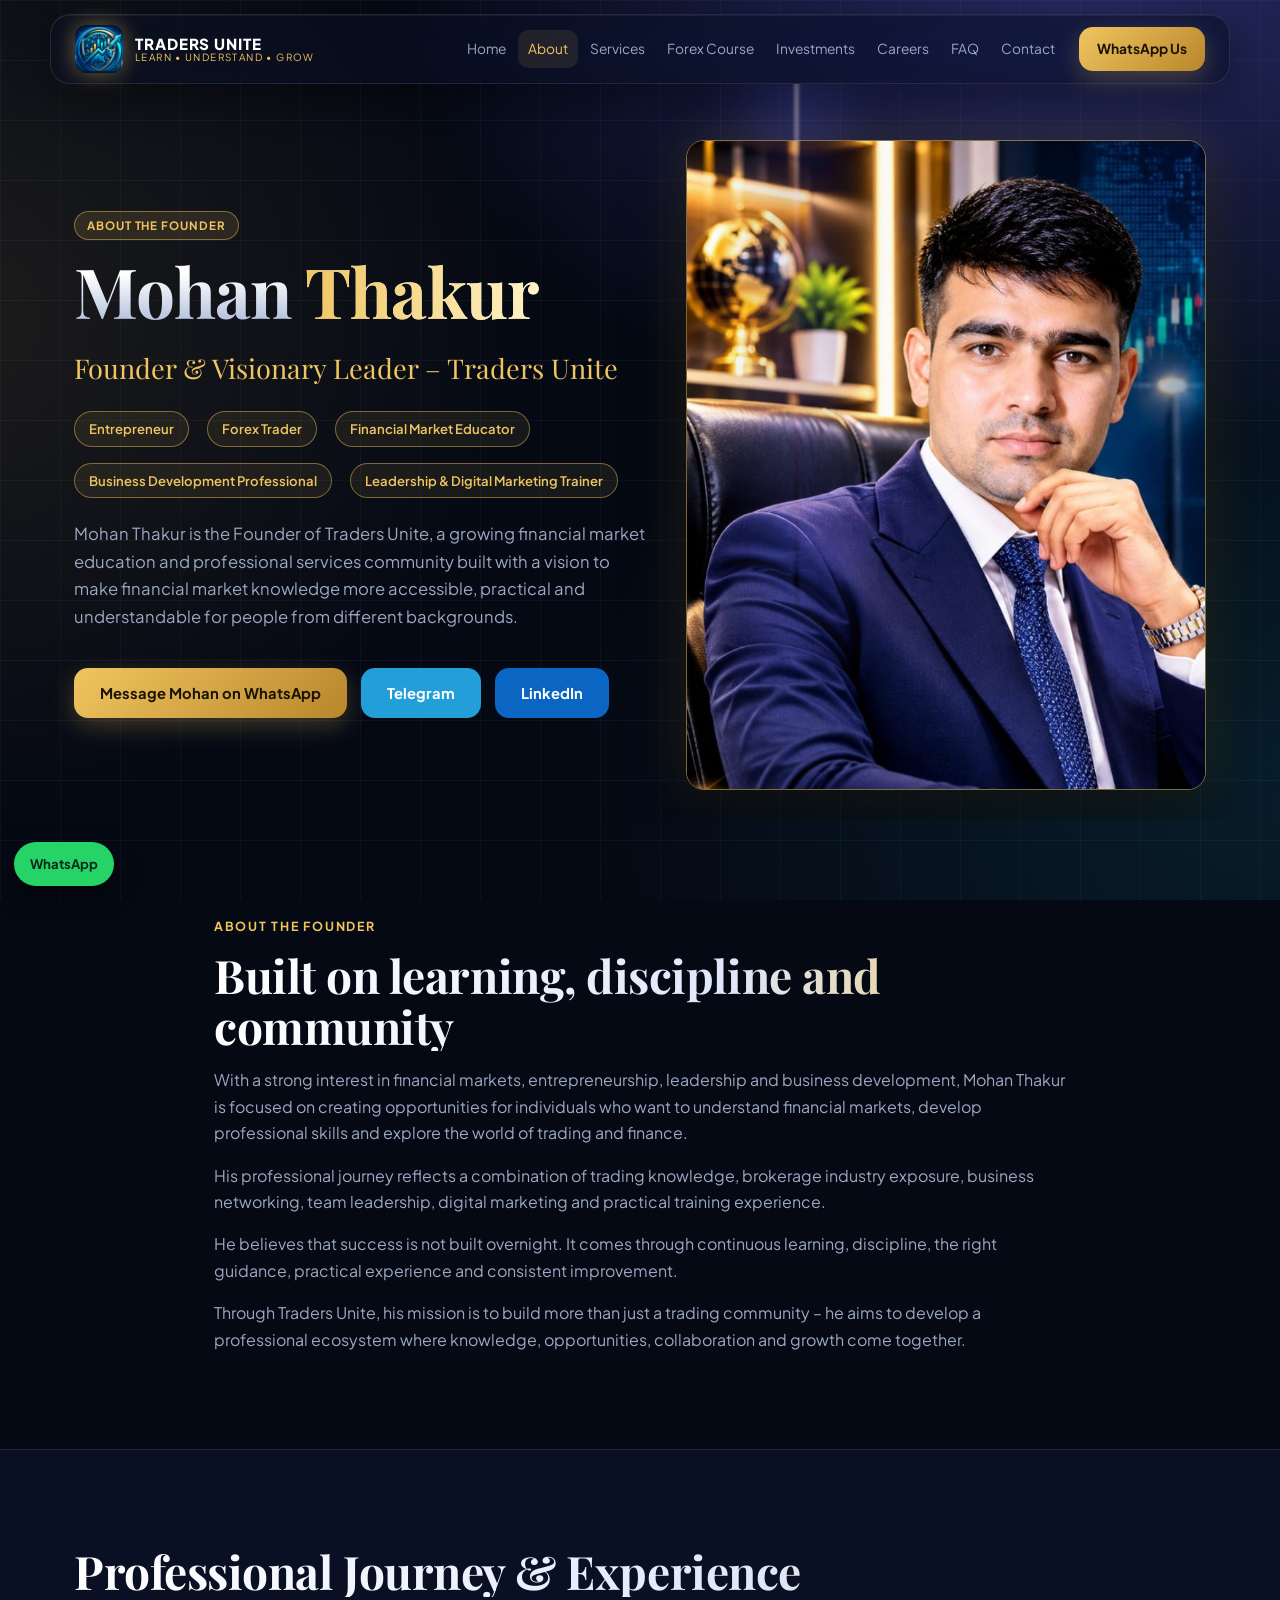
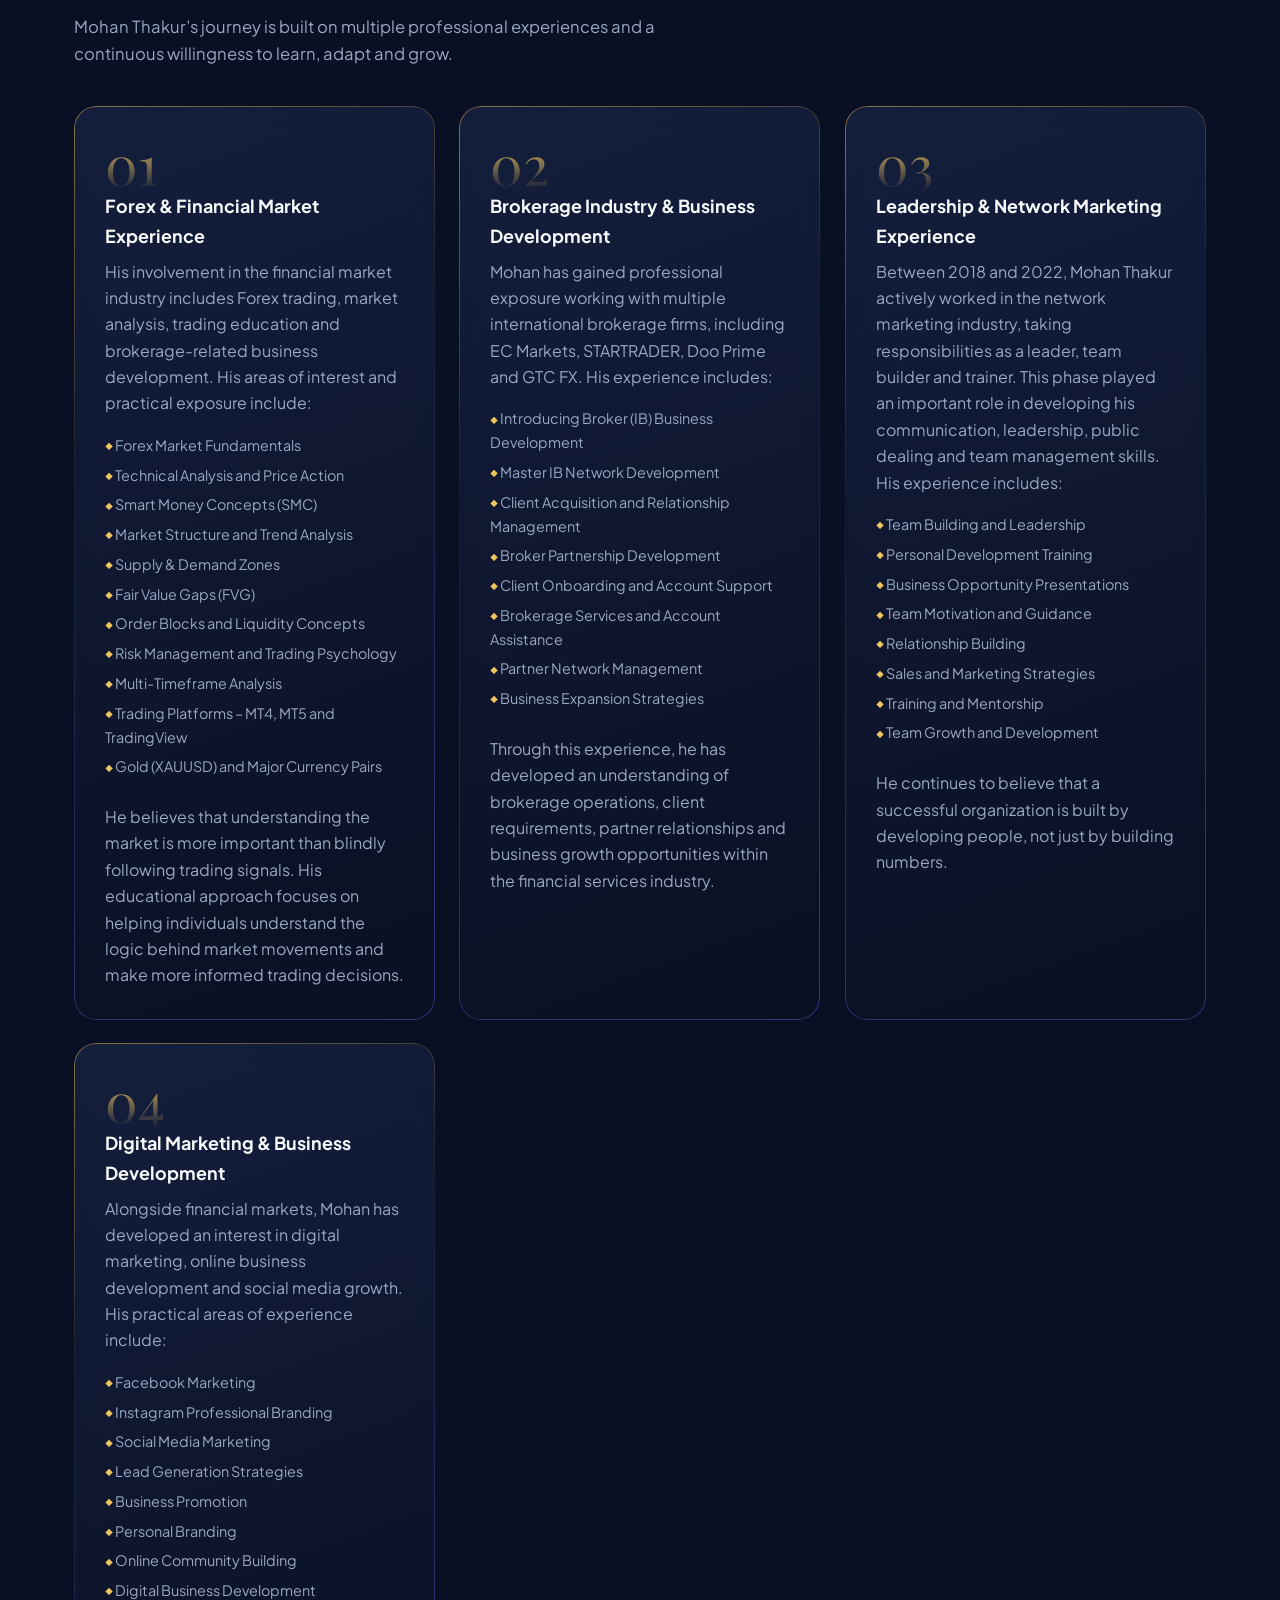
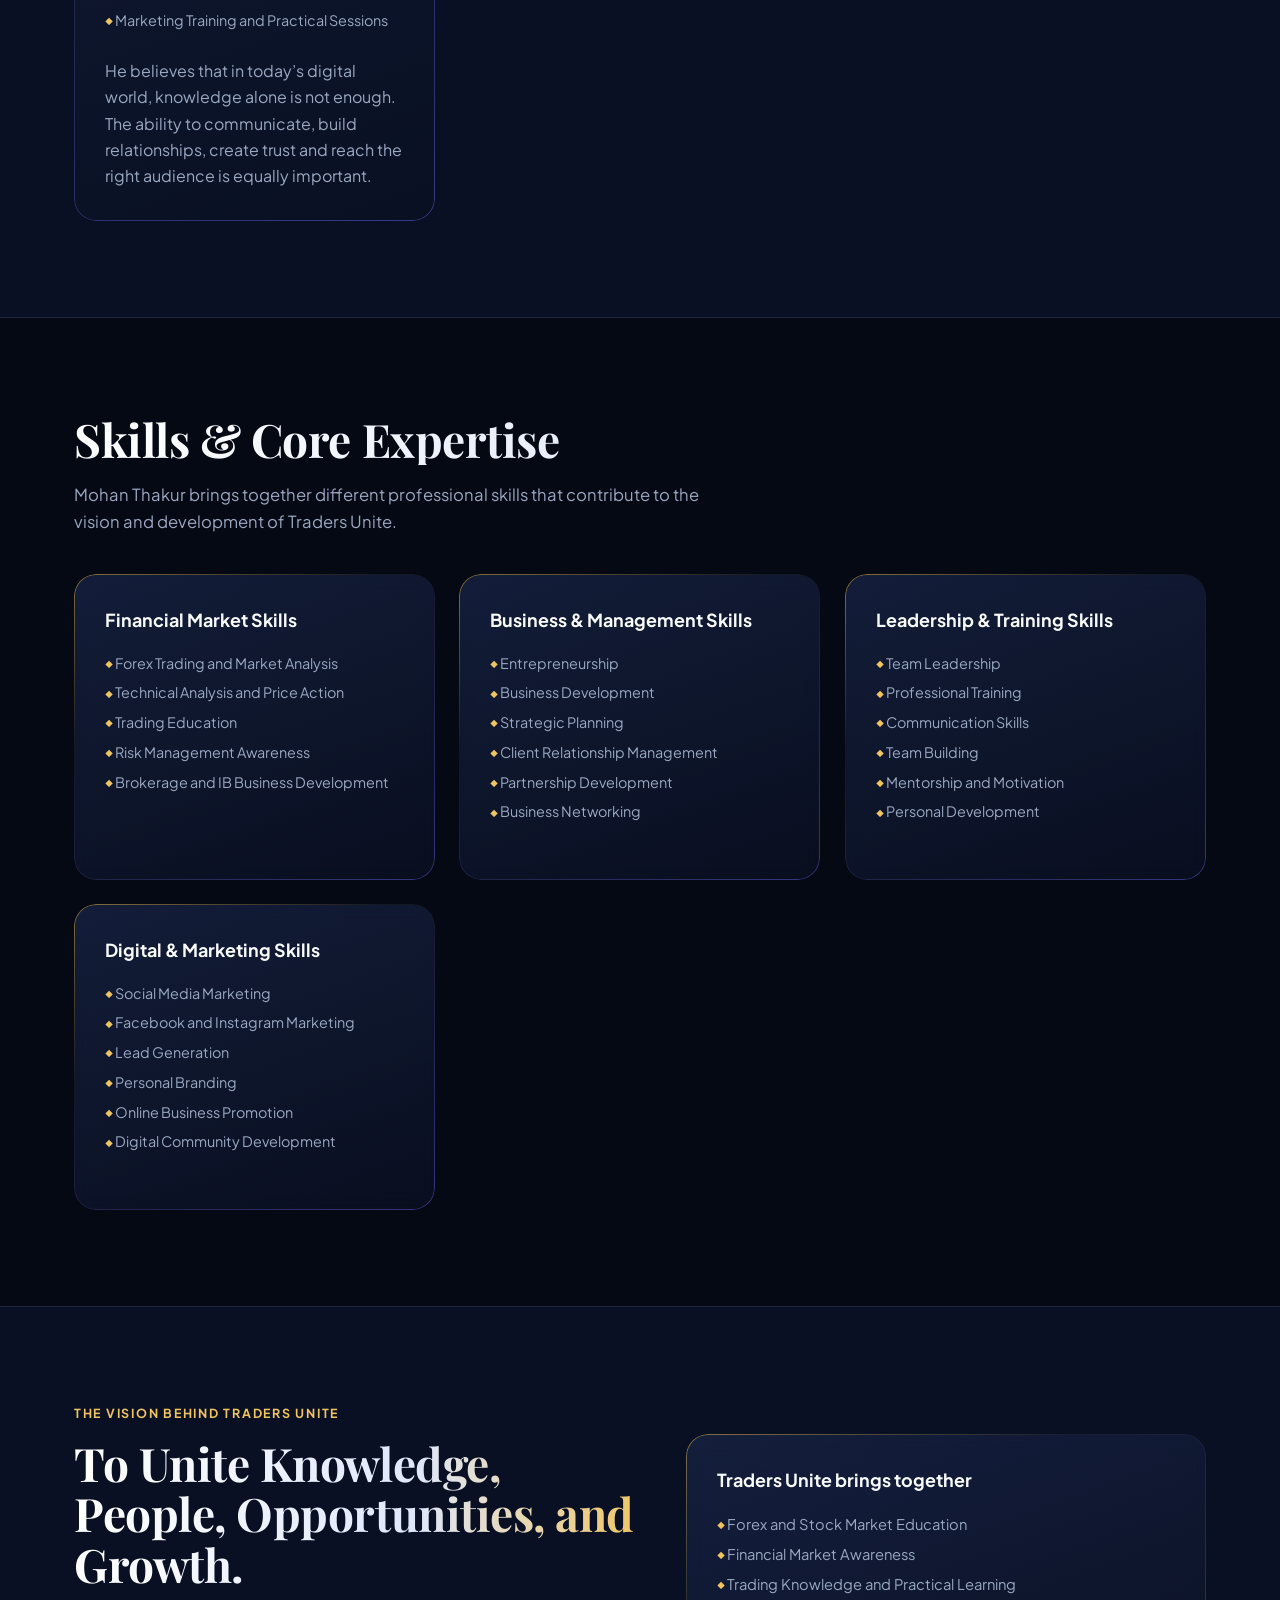
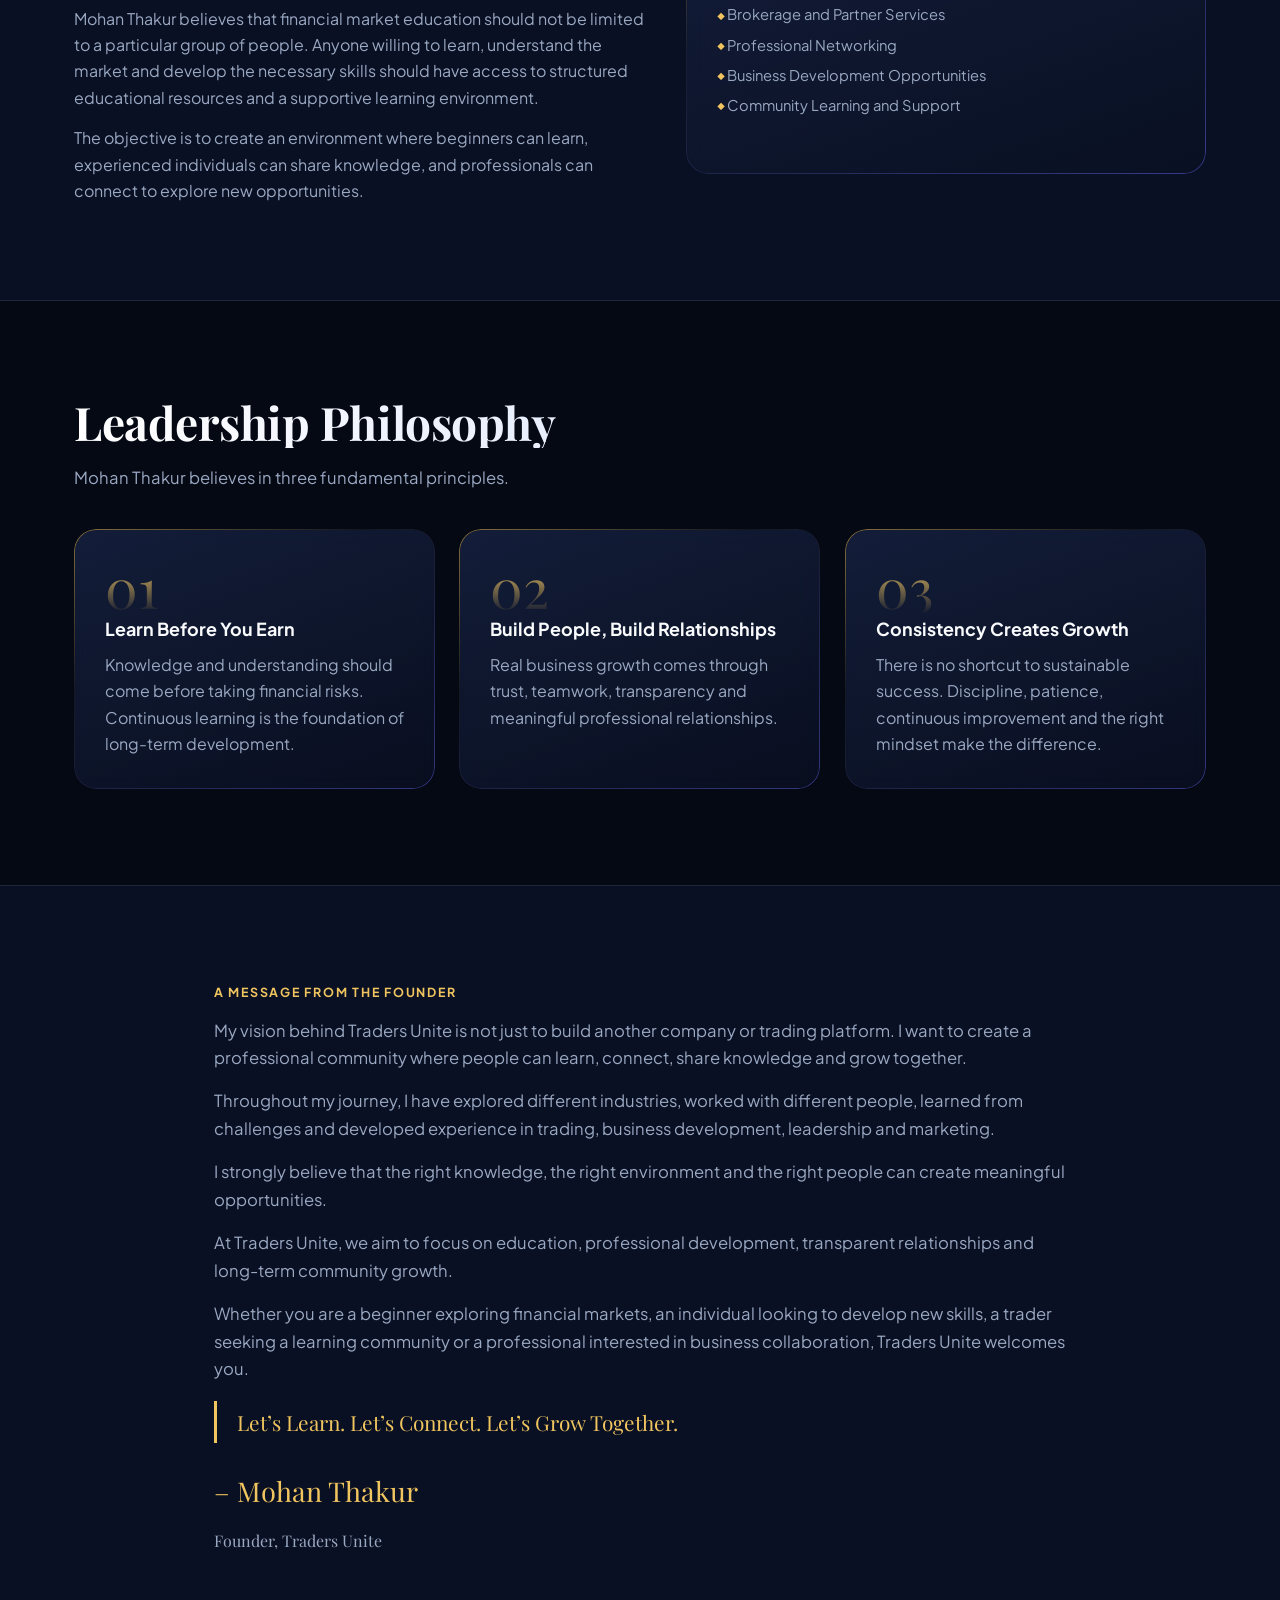
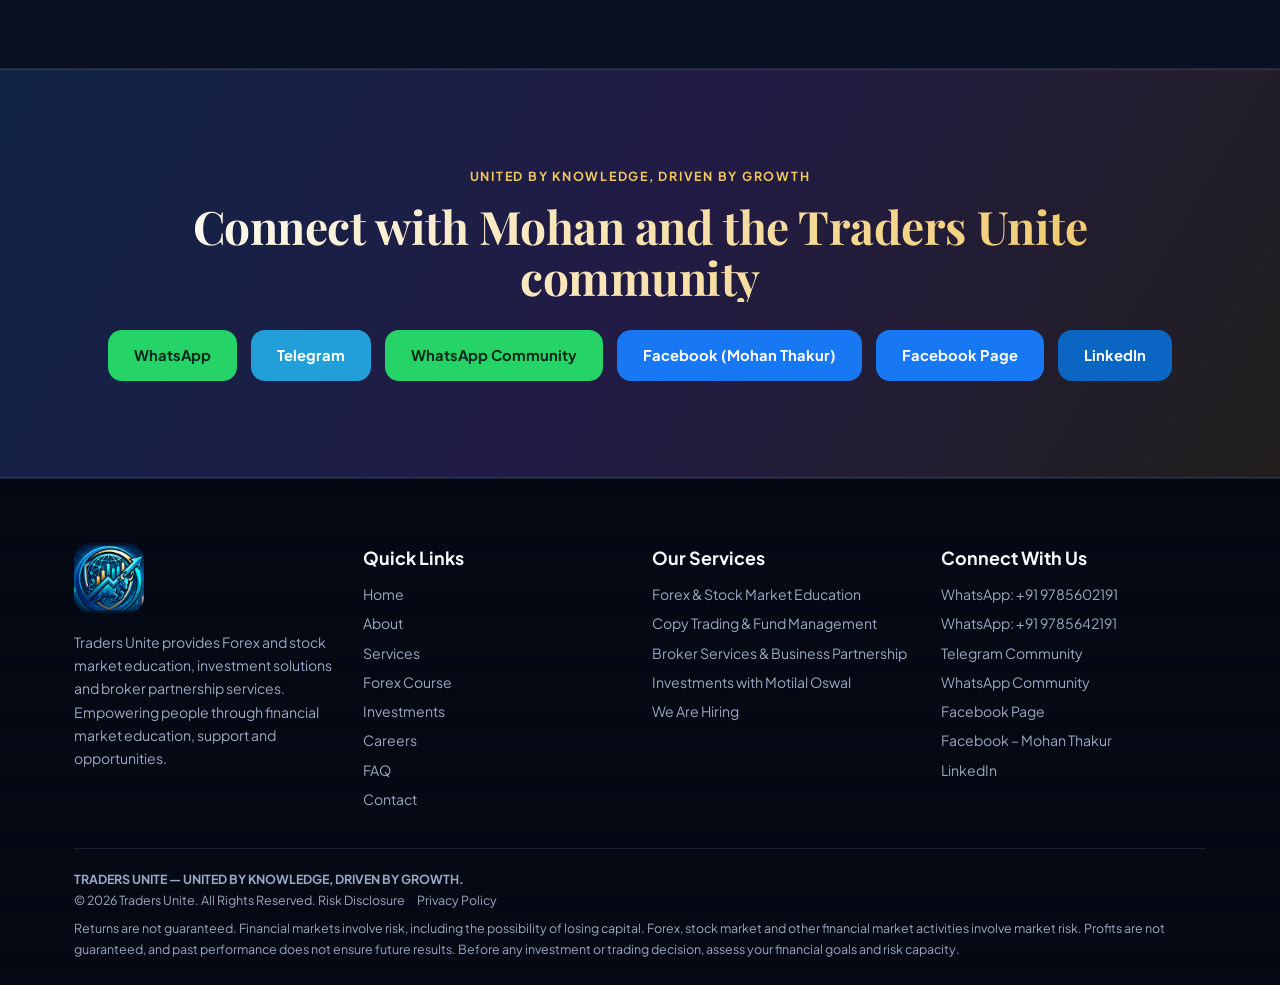
==== about.html @ e5b7a46d "web complete" ====
<!doctype html><html lang="en"><head><meta charset="utf-8"><meta name="viewport" content="width=device-width,initial-scale=1"><title>About Mohan Thakur, Founder | Traders Unite</title><meta name="description" content="Meet Mohan Thakur, Founder of Traders Unite: Forex trader, financial market educator and business development professional building a community united by knowledge and growth."><meta name="theme-color" content="#050914"><meta property="og:title" content="About Mohan Thakur, Founder | Traders Unite"><meta property="og:description" content="Meet Mohan Thakur, Founder of Traders Unite: Forex trader, financial market educator and business development professional building a community united by knowledge and growth."><meta property="og:image" content="assets/logo.png"><link rel="icon" href="assets/logo.png"><link href="https://fonts.googleapis.com/css2?family=Noto+Sans+Devanagari:wght@400;600;700&family=Plus+Jakarta+Sans:wght@400;600;800&family=Playfair+Display:wght@600;700&display=swap" rel="stylesheet"><link rel="stylesheet" href="style.css"></head><body data-p="about"><script src="app.js" defer></script></body></html>
---- style.css ----
:root{--bg:#050914;--bg2:#0d1630;--blue:#3B82F6;--cyan:#22D3EE;--vio:#8B5CF6;--gold:#F0C560;--gold2:#B8862B;--tx:#F8FAFC;--mut:#9AA8C2;--line:rgba(160,180,220,.14)}
*{box-sizing:border-box;margin:0}html{scroll-behavior:smooth}
body{font-family:'Plus Jakarta Sans','Noto Sans Devanagari',system-ui,sans-serif;background:var(--bg);color:var(--tx);line-height:1.65;overflow-x:hidden}
body:before{content:"";position:fixed;inset:0;z-index:-1;background:radial-gradient(700px 500px at 85% -5%,rgba(99,102,241,.38),transparent),radial-gradient(600px 500px at -5% 35%,rgba(240,197,96,.10),transparent),radial-gradient(700px 600px at 100% 85%,rgba(34,211,238,.10),transparent),linear-gradient(rgba(160,180,220,.05) 1px,transparent 1px) 0 0/60px 60px,linear-gradient(90deg,rgba(160,180,220,.05) 1px,transparent 1px) 0 0/60px 60px,var(--bg)}
a{color:inherit;text-decoration:none}:focus-visible{outline:2px solid var(--gold);outline-offset:3px}
.w{max-width:1180px;margin:auto;padding:0 24px}section{padding:96px 0;position:relative}
h1,h2{font-family:'Playfair Display','Noto Sans Devanagari',Georgia,serif;font-weight:700;line-height:1.1;letter-spacing:-.01em}
h1{font-size:clamp(2.5rem,5.4vw,4.4rem);background:linear-gradient(180deg,#fff 30%,#a9b8d9);-webkit-background-clip:text;background-clip:text;color:transparent}
h2{font-size:clamp(1.9rem,3.6vw,2.9rem);margin-bottom:16px;background:linear-gradient(90deg,#fff,#dfe7fb 60%,var(--gold));-webkit-background-clip:text;background-clip:text;color:transparent}
h3{font-size:1.12rem;margin-bottom:8px;font-weight:700}
.mut{color:var(--mut)}.lead{max-width:660px;color:var(--mut);margin-bottom:38px;font-size:1.04rem}
header{position:sticky;top:14px;z-index:50;margin:14px auto 0;max-width:1180px;width:calc(100% - 28px);border-radius:20px;background:rgba(10,16,34,.6);backdrop-filter:blur(18px) saturate(1.4);border:1px solid var(--line);box-shadow:0 10px 40px rgba(0,0,0,.4),inset 0 1px rgba(255,255,255,.06)}
.nav{display:flex;align-items:center;gap:22px;height:68px}.nav img{height:48px;border-radius:50%;box-shadow:0 0 22px rgba(240,197,96,.45)}
.nav nav{display:flex;gap:6px;margin-left:auto;font-size:.88rem;color:var(--mut)}.nav nav a{padding:8px 13px;border-radius:10px;transition:.25s}.nav nav a:hover{color:#fff;background:rgba(255,255,255,.06)}.nav nav a.on{color:var(--gold);background:rgba(240,197,96,.1)}
.btn{display:inline-block;padding:13px 26px;border-radius:14px;font-weight:700;font-size:.92rem;border:1px solid rgba(255,255,255,.18);transition:.3s;cursor:pointer;background:rgba(255,255,255,.04);color:var(--tx);font-family:inherit;position:relative;overflow:hidden}
.btn:hover{transform:translateY(-3px);border-color:var(--gold);box-shadow:0 10px 30px rgba(240,197,96,.18)}
.btn.p{background:linear-gradient(135deg,var(--gold),var(--gold2));color:#1a1203;border:0;box-shadow:0 8px 30px rgba(240,197,96,.35)}
.btn.p:after{content:"";position:absolute;top:0;left:-80%;width:50%;height:100%;background:linear-gradient(100deg,transparent,rgba(255,255,255,.6),transparent);transform:skewX(-20deg);transition:.7s}.btn.p:hover:after{left:140%}
.g{position:relative;background:linear-gradient(160deg,rgba(24,36,70,.75),rgba(10,16,34,.8));border-radius:22px;padding:30px;backdrop-filter:blur(10px);transition:.4s;border:1px solid transparent;background-clip:padding-box;--x:50%;--y:0}
.g:before{content:"";position:absolute;inset:-1px;border-radius:inherit;padding:1px;background:linear-gradient(150deg,rgba(240,197,96,.55),rgba(255,255,255,.06) 35%,rgba(99,102,241,.5));-webkit-mask:linear-gradient(#000 0 0) content-box,linear-gradient(#000 0 0);-webkit-mask-composite:xor;mask-composite:exclude;pointer-events:none}
.g:after{content:"";position:absolute;inset:0;border-radius:inherit;background:radial-gradient(300px circle at var(--x) var(--y),rgba(240,197,96,.12),transparent 60%);opacity:0;transition:.3s;pointer-events:none}.g:hover:after{opacity:1}.g:hover{transform:translateY(-6px);box-shadow:0 24px 60px rgba(0,0,0,.5),0 0 40px rgba(99,102,241,.15)}
.grid{display:grid;gap:24px;grid-template-columns:repeat(auto-fit,minmax(320px,1fr))}
.ic{width:52px;height:52px;border-radius:16px;display:grid;place-items:center;font-size:1.5rem;margin-bottom:18px;background:linear-gradient(135deg,rgba(240,197,96,.25),rgba(99,102,241,.3));border:1px solid rgba(240,197,96,.4);color:var(--gold);box-shadow:0 0 30px rgba(240,197,96,.15)}
.g ul{list-style:none;padding:0;margin:14px 0 22px;font-size:.9rem;color:var(--mut)}.g li{padding:3px 0}.g li:before{content:"◆ ";color:var(--gold);font-size:.6rem;vertical-align:middle}
.hero{padding:90px 0 60px;position:relative;overflow:hidden}.hero .w{display:grid;grid-template-columns:1fr 1.1fr;gap:50px;align-items:center;position:relative;z-index:2}
.beam{position:absolute;top:-40px;left:62%;width:5px;height:560px;background:linear-gradient(#fff,rgba(139,92,246,.5) 40%,transparent);filter:blur(1.5px);box-shadow:0 0 70px 30px rgba(99,102,241,.5);animation:pu 4s ease-in-out infinite;z-index:1}
@keyframes pu{50%{opacity:.55}}
.hl{color:var(--gold);font-weight:700;margin:20px 0 0;letter-spacing:.02em}.btns{display:flex;gap:14px;flex-wrap:wrap;margin-top:28px}
.mock{position:relative;padding:0 0 40px 40px}.dash{padding:0;overflow:hidden;box-shadow:0 0 90px rgba(99,102,241,.45),0 40px 80px rgba(0,0,0,.6);transform:perspective(1200px) rotateY(-7deg) rotateX(3deg)}
.dash:hover{transform:perspective(1200px) rotateY(0) rotateX(0)}.win{display:flex;align-items:center;gap:7px;padding:12px 16px;background:rgba(255,255,255,.05);border-bottom:1px solid var(--line);font-size:.72rem;color:var(--mut)}.win i{width:10px;height:10px;border-radius:50%;background:#ff5f57}.win i:nth-child(2){background:#febc2e}.win i:nth-child(3){background:#28c840}.win span{margin-left:12px;background:rgba(255,255,255,.06);padding:2px 14px;border-radius:99px}
.dash svg{width:100%;display:block;padding:14px}.tag{font-size:.74rem;color:var(--mut);padding:0 18px 14px}
.float{position:absolute;right:-6px;top:-18px;z-index:3;background:rgba(13,22,48,.9);border:1px solid var(--gold);border-radius:14px;padding:9px 16px;font-size:.8rem;font-weight:600;box-shadow:0 0 30px rgba(240,197,96,.3);animation:fl 5s ease-in-out infinite}
.float.b{right:auto;top:auto;left:0;bottom:6px;border-color:var(--cyan);box-shadow:0 0 30px rgba(34,211,238,.3);animation-delay:-2s}@keyframes fl{50%{transform:translateY(-10px)}}
.cd{animation:gr 1.2s ease-out both;transform-origin:bottom}@keyframes gr{from{opacity:0;transform:scaleY(.1)}}
.line{stroke-dasharray:900;animation:dr 3s ease-out forwards}@keyframes dr{from{stroke-dashoffset:900}to{stroke-dashoffset:0}}
.mq{overflow:hidden;border-block:1px solid var(--line);background:rgba(255,255,255,.02);padding:18px 0;white-space:nowrap}.mq div{display:inline-block;animation:mq 28s linear infinite;font-family:'Playfair Display','Noto Sans Devanagari',serif;font-size:1.3rem;color:var(--mut)}.mq b{color:var(--gold);margin:0 28px;font-weight:400}@keyframes mq{to{transform:translateX(-50%)}}
.tl{display:grid;grid-template-columns:repeat(5,1fr);gap:18px;counter-reset:s}.tl .g{padding:24px;font-size:.88rem}.tl .g>:first-child:before{counter-increment:s;content:counter(s);display:grid;place-items:center;width:36px;height:36px;border-radius:50%;background:linear-gradient(135deg,var(--gold),var(--gold2));color:#1a1203;font-weight:800;margin-bottom:14px;box-shadow:0 0 24px rgba(240,197,96,.5)}
.band{background:linear-gradient(120deg,rgba(59,130,246,.22),rgba(139,92,246,.22),rgba(240,197,96,.12));border-block:1px solid var(--line);text-align:center;overflow:hidden}.band h2{background:linear-gradient(90deg,#fff,var(--gold));-webkit-background-clip:text;background-clip:text}
.tabs{display:flex;gap:10px;margin-bottom:24px;flex-wrap:wrap;align-items:center}.tabs .btn.on{background:var(--blue);border-color:var(--blue)}
.note{border-left:3px solid var(--gold);padding:16px 20px;background:rgba(240,197,96,.07);font-size:.88rem;margin:24px 0;border-radius:0 14px 14px 0}
.ph{font-size:.72rem;background:rgba(240,197,96,.15);color:var(--gold);padding:3px 10px;border-radius:99px;font-weight:600}
table{width:100%;border-collapse:collapse;font-size:.88rem}td{padding:9px 0;border-bottom:1px solid var(--line)}td:last-child{text-align:right;color:var(--mut)}
details{border:1px solid var(--line);border-radius:16px;padding:18px 22px;margin-bottom:14px;background:rgba(13,22,48,.7);transition:.3s}details[open]{border-color:var(--gold);box-shadow:0 0 30px rgba(240,197,96,.12)}summary{cursor:pointer;font-weight:700}details p{margin-top:12px;color:var(--mut)}
select{background:var(--bg2);color:var(--tx);border:1px solid var(--line);padding:10px;border-radius:10px;font-family:inherit}
footer{border-top:1px solid var(--line);padding:64px 0 26px;background:linear-gradient(transparent,rgba(5,9,20,.95));font-size:.88rem;color:var(--mut)}footer .grid{grid-template-columns:repeat(auto-fit,minmax(210px,1fr))}footer a{display:block;padding:3px 0;transition:.2s}footer a:hover{color:var(--gold)}footer h3{color:var(--tx)}
.fine{margin-top:34px;border-top:1px solid var(--line);padding-top:20px;font-size:.78rem}
#top{position:fixed;right:18px;bottom:18px;width:46px;height:46px;border-radius:50%;opacity:0;pointer-events:none;padding:0;z-index:60}#top.s{opacity:1;pointer-events:auto}
#mb{display:none;background:none;border:0;color:var(--tx);font-size:1.6rem;margin-left:auto;cursor:pointer}
.rv{opacity:0;transform:translateY(26px);transition:opacity .8s,transform .8s}.rv.in{opacity:1;transform:none}
@media(max-width:980px){.hero .w{grid-template-columns:1fr}.beam{left:80%}.tl{grid-template-columns:1fr}#mb{display:block}.nav .btn{display:none}.mock{padding-left:0}.dash{transform:none}
.nav nav{display:none;position:absolute;top:76px;left:0;right:0;flex-direction:column;background:rgba(5,9,20,.96);padding:16px;border-radius:18px;border:1px solid var(--line)}.nav nav.o{display:flex}}
@media(prefers-reduced-motion:reduce){*{animation:none!important;transition:none!important}.rv{opacity:1;transform:none}}
#bg3d{position:fixed;inset:0;width:100%;height:100%;z-index:-1;pointer-events:none;opacity:.9}
.btn.p{box-shadow:0 6px 0 #7a5a1a,0 16px 30px rgba(240,197,96,.35)}.btn.p:hover{transform:translateY(-2px);box-shadow:0 8px 0 #7a5a1a,0 20px 36px rgba(240,197,96,.4)}.btn.p:active{transform:translateY(5px);box-shadow:0 1px 0 #7a5a1a}
.btn:not(.p){box-shadow:0 4px 0 rgba(255,255,255,.08)}
.g.t{transition:transform .08s,box-shadow .4s}.g{will-change:transform}
.ic{box-shadow:0 6px 0 rgba(120,90,30,.5),0 0 30px rgba(240,197,96,.2),inset 0 1px rgba(255,255,255,.3)}
h1{filter:drop-shadow(0 6px 0 rgba(99,102,241,.25)) drop-shadow(0 18px 30px rgba(0,0,0,.5))}
.sc{width:120px;height:120px;margin:0 auto 46px;perspective:700px}.cube{width:100%;height:100%;position:relative;transform-style:preserve-3d;animation:rot 16s linear infinite}
.cube span{position:absolute;inset:0;display:grid;place-items:center;font-size:.72rem;font-weight:800;color:var(--gold);border:1px solid var(--gold);background:linear-gradient(135deg,rgba(240,197,96,.22),rgba(99,102,241,.25));box-shadow:inset 0 0 30px rgba(240,197,96,.25)}
.cube span:nth-child(1){transform:translateZ(60px)}.cube span:nth-child(2){transform:rotateY(90deg) translateZ(60px)}.cube span:nth-child(3){transform:rotateY(180deg) translateZ(60px)}.cube span:nth-child(4){transform:rotateY(-90deg) translateZ(60px)}.cube span:nth-child(5){transform:rotateX(90deg) translateZ(60px)}.cube span:nth-child(6){transform:rotateX(-90deg) translateZ(60px)}
@keyframes rot{to{transform:rotateX(360deg) rotateY(360deg)}}
h2 em{font-style:normal;background:linear-gradient(90deg,var(--gold),#fff3c4);-webkit-background-clip:text;background-clip:text;color:transparent}
.chip{display:inline-block;margin:6px 8px 0 0;padding:5px 14px;border-radius:99px;border:1px solid var(--line);background:rgba(255,255,255,.05);font-size:.8rem;color:var(--tx);font-weight:600}.hl .chip{margin-left:0}
.devs,.devs2{position:relative;padding:20px 0 30px}.devs2{padding:10px 0}
.lap{border:10px solid #1b2442;border-bottom-width:14px;border-radius:16px;background:#070d20;box-shadow:0 0 90px rgba(99,102,241,.45),0 40px 70px rgba(0,0,0,.6);transform:perspective(1300px) rotateY(-9deg) rotateX(4deg);position:relative;transition:.5s}.lap:hover{transform:none}.lap:after{content:"";position:absolute;left:-6%;right:-6%;bottom:-24px;height:14px;background:linear-gradient(#2a3556,#10172e);border-radius:0 0 18px 18px}
.scr svg{display:block;width:100%}.pho{position:absolute;right:-4%;bottom:0;width:27%;border:6px solid #1b2442;border-radius:26px;background:#070d20;box-shadow:0 30px 60px rgba(0,0,0,.65),0 0 50px rgba(240,197,96,.25);transform:rotate(6deg);animation:fl 6s ease-in-out infinite}.pho .scr{padding:12px 6px 4px}
.tbt{border:8px solid #1b2442;border-radius:24px;background:#070d20;box-shadow:0 0 80px rgba(240,197,96,.22),0 40px 70px rgba(0,0,0,.6);transform:perspective(1200px) rotateY(8deg) rotateX(3deg);transition:.5s}.tbt:hover{transform:none}
.devs2 .pho{right:-2%;bottom:-6px}
.coin{position:absolute;z-index:4;width:54px;height:54px;border-radius:50%;display:grid;place-items:center;font-style:normal;font-weight:800;font-size:1.35rem;color:#5a3d05;background:radial-gradient(circle at 30% 28%,#fff3c4,var(--gold) 45%,var(--gold2));box-shadow:0 10px 30px rgba(240,197,96,.5),inset 0 -4px 8px rgba(90,60,5,.4);animation:fl 5s ease-in-out infinite}
.sp{display:grid;grid-template-columns:1fr 1fr;gap:60px;align-items:center}.sp.r2 .vis{order:2}.sp p+p{margin-top:0}
.twin{display:grid;grid-template-columns:1fr 1fr;gap:16px}.ringv{border-radius:50%;overflow:hidden;border:2px solid var(--gold);background:#070d20;box-shadow:0 0 50px rgba(240,197,96,.3);aspect-ratio:1;display:grid;place-items:center;padding:8px}
.steps{padding-left:0;list-style:none;margin:16px 0;counter-reset:q}.steps li{counter-increment:q;padding:8px 0 8px 46px;position:relative;color:var(--mut)}.steps li:before{content:counter(q);position:absolute;left:0;top:6px;width:32px;height:32px;border-radius:50%;display:grid;place-items:center;background:linear-gradient(135deg,var(--gold),var(--gold2));color:#1a1203;font-weight:800}
.stp{display:flex;gap:16px;margin-bottom:16px}.stp b{flex:none;width:38px;height:38px;border-radius:12px;display:grid;place-items:center;background:linear-gradient(135deg,var(--gold),var(--gold2));color:#1a1203;box-shadow:0 4px 0 #7a5a1a}.stp h3{margin-bottom:2px}.stp p{font-size:.88rem}
.adv{display:flex;align-items:center;gap:28px;padding:26px 30px;margin-bottom:18px;border-radius:22px;border:1px solid var(--line);background:linear-gradient(120deg,rgba(24,36,70,.7),rgba(10,16,34,.5))}.adv.r2{flex-direction:row-reverse;text-align:right}
.num{font-family:'Playfair Display','Noto Sans Devanagari',serif;font-size:3.4rem;line-height:1;background:linear-gradient(180deg,var(--gold),transparent);-webkit-background-clip:text;background-clip:text;color:transparent}
.pp[hidden]{display:none}
@media(max-width:980px){.sp{grid-template-columns:1fr;gap:30px}.sp.r2 .vis{order:0}.adv.r2{flex-direction:row;text-align:left}.lap{transform:none}.coin{width:40px;height:40px;font-size:1rem}}
/* flat theme: all 3D effects removed */
#bg3d,.sc,.cube{display:none!important}
.lap,.tbt,.dash,.pho,.g,.g.t{transform:none!important}.pho{transform:rotate(0)!important}
.lap:hover,.tbt:hover,.dash:hover{transform:none}.g:hover{transform:translateY(-3px)!important}
.btn.p,.btn.p:hover,.btn:not(.p){box-shadow:0 8px 24px rgba(240,197,96,.25)}.btn.p:active{transform:none}.btn:not(.p){box-shadow:none}
.ic{box-shadow:none}h1{filter:none}.lap,.tbt{box-shadow:0 20px 50px rgba(0,0,0,.5)}.coin{box-shadow:0 6px 18px rgba(240,197,96,.35)}
.stp b{box-shadow:none}.adv{box-shadow:none}
/* futures-style home: video hero, bento, tech tabs */
.eyebrow{color:var(--gold);font-weight:700;letter-spacing:.14em;text-transform:uppercase;font-size:.78rem;margin-bottom:14px}
.vh{position:relative;min-height:92vh;display:flex;align-items:center;overflow:hidden;padding:0;margin-top:-82px}
.vh video,.vh canvas{position:absolute;inset:0;width:100%;height:100%;object-fit:cover}.vh video{opacity:0;transition:opacity 1s}.vh video.on{opacity:.9}
.ov{position:absolute;inset:0;background:linear-gradient(90deg,rgba(5,9,20,.92) 5%,rgba(5,9,20,.45) 60%,rgba(5,9,20,.8)),linear-gradient(transparent 60%,var(--bg))}
.vhc{position:relative;z-index:2;padding-top:150px;padding-bottom:50px}
.vh h1{font-family:'Plus Jakarta Sans','Noto Sans Devanagari',sans-serif;font-weight:300;font-size:clamp(2.4rem,5.4vw,4.6rem);max-width:820px;background:none;color:#fff;-webkit-text-fill-color:#fff}.vh h1 b{font-weight:800;background:linear-gradient(90deg,var(--gold),#fff3c4);-webkit-background-clip:text;background-clip:text;-webkit-text-fill-color:transparent}
.vh .lead{margin:22px 0 0;color:#cbd5e8}
.stats{display:grid;grid-template-columns:repeat(auto-fit,minmax(150px,1fr));gap:1px;margin-top:56px;border:1px solid var(--line);border-radius:18px;overflow:hidden;background:var(--line);max-width:860px}.stats div{background:rgba(8,13,27,.75);backdrop-filter:blur(10px);padding:20px 22px}.stats b{display:block;font-size:2.4rem;font-weight:800;color:var(--gold);line-height:1.1}.stats span{font-size:.8rem;color:var(--mut)}
.alt{background:rgba(13,22,48,.55);border-block:1px solid var(--line)}.big{font-size:clamp(2rem,5vw,3.8rem);margin-bottom:20px}.big i{color:var(--gold);font-style:normal}
.bento{display:grid;grid-template-columns:repeat(6,1fr);gap:20px;margin-top:30px}.bento .g{padding:26px}.b1{grid-column:span 4}.b2{grid-column:span 2}.b3{grid-column:span 2}.b4{grid-column:span 2}.b5{grid-column:span 2}.b1 svg{width:100%;margin-top:10px}.big2{font-size:4.2rem;color:var(--gold);line-height:1}
.tech{display:grid;grid-template-columns:1fr 1.1fr;gap:34px;align-items:start;margin-top:30px}.tl3{display:grid;gap:12px}.ti{text-align:left;font-family:inherit;color:inherit;background:none;border:1px solid var(--line);border-left:3px solid transparent;border-radius:16px;padding:18px 22px;cursor:pointer;transition:.3s}.ti:hover,.ti.on{border-left-color:var(--gold);background:rgba(240,197,96,.06)}
.code{padding:0;overflow:hidden}.code pre{padding:26px;font-family:ui-monospace,Menlo,monospace;font-size:.88rem;color:var(--cyan);min-height:190px;white-space:pre-wrap}
.tl4{display:grid;grid-template-columns:repeat(5,1fr);gap:22px;margin-top:30px;position:relative}.tl4 div{border-top:2px solid var(--line);padding-top:20px}.tl4 b{display:grid;place-items:center;width:36px;height:36px;border-radius:50%;background:linear-gradient(135deg,var(--gold),var(--gold2));color:#1a1203;margin:-39px 0 14px}.tl4 p{font-size:.88rem}
.vp{aspect-ratio:16/9;border-radius:14px;background:linear-gradient(135deg,#0d1630,#1b2750);display:grid;place-items:center;margin-bottom:14px;overflow:hidden;cursor:pointer}.vp video{width:100%;height:100%}.play{width:60px;height:60px;border-radius:50%;display:grid;place-items:center;background:var(--gold);color:#1a1203;font-size:1.2rem;padding-left:4px}.vd video+.play,.vp:has(video) .play{display:none}
[hidden]{display:none!important}
@media(max-width:980px){.bento{grid-template-columns:1fr}.bento .g{grid-column:auto!important}.tech{grid-template-columns:1fr}.tl4{grid-template-columns:1fr}.tl4 div{border-top:0;border-left:2px solid var(--line);padding:0 0 10px 22px}.tl4 b{margin:0 0 8px -41px}}
/* mobile-first fixes + new components */
html,body{max-width:100%;overflow-x:hidden}img{max-width:100%;height:auto}
.grid{grid-template-columns:repeat(auto-fit,minmax(min(100%,290px),1fr))}footer .grid{grid-template-columns:repeat(auto-fit,minmax(min(100%,200px),1fr))}
.vh{margin-top:0;min-height:80vh}.vhc{padding-top:70px}
.sc2{overflow-x:auto;-webkit-overflow-scrolling:touch;margin:14px 0}.sc2 img{display:block;border-radius:10px;background:#fff}
.kp{display:grid;grid-template-columns:repeat(auto-fit,minmax(110px,1fr));gap:10px;margin:16px 0}.kp div{background:rgba(255,255,255,.05);border:1px solid var(--line);border-radius:12px;padding:12px}.kp b{display:block;color:var(--gold);font-size:1.05rem;line-height:1.3;word-break:break-word}.kp small{color:var(--mut);font-size:.74rem}
.ic2{display:block}.ic2 .btn{margin-top:14px}.dt h4{margin:22px 0 6px;color:var(--mut);font-size:.9rem}.dt table td:first-child{padding-right:12px}
.stp2{display:flex;align-items:center;gap:12px;margin:34px 0 14px;font-size:1.2rem}.stp2 b{flex:none;width:34px;height:34px;border-radius:50%;display:grid;place-items:center;background:linear-gradient(135deg,var(--gold),var(--gold2));color:#1a1203}
.sf{margin:0}.sf img{border-radius:12px;border:1px solid var(--line);background:#fff}
.mbars{display:flex;gap:6px;align-items:flex-end;overflow-x:auto;padding:8px 0}.mbars div{flex:1;min-width:40px;display:flex;flex-direction:column;align-items:center;justify-content:flex-end}.mbars i{width:70%;border-radius:4px 4px 0 0}.mbars small{font-size:.62rem;color:var(--mut)}
.pr{margin:10px 0;color:var(--mut)}.pr b{font-size:2.6rem;color:var(--gold)}.feat{box-shadow:0 0 50px rgba(240,197,96,.2)}.pg{max-width:820px}
.tm img{width:100%;aspect-ratio:4/4.4;object-fit:cover;object-position:top;border-radius:16px;margin-bottom:14px}
.mcta{display:none}pre{overflow-x:auto}
@media(max-width:980px){section{padding:56px 0}.w{padding:0 18px}.nav{gap:10px;height:62px}.nav img{height:42px}header{top:8px;width:calc(100% - 16px)}.nav nav{top:70px;max-height:70vh;overflow:auto}.mcta{display:block;background:var(--gold);color:#1a1203!important;font-weight:700;text-align:center}.btns .btn{flex:1 1 100%;text-align:center}.g{padding:22px}h2{font-size:1.7rem}.vh h1{font-size:2.3rem}.dash{display:none}}
.dn{display:flex;gap:24px;flex-wrap:wrap;justify-content:center;margin:10px 0}.dc{text-align:center;width:130px}.dc svg{width:110px}.dc b{display:block;font-size:.88rem}.dc small{color:var(--mut);font-size:.74rem}
.sb{margin:8px 0 14px}.sb .bar{display:flex;height:16px;border-radius:99px;overflow:hidden;background:#26314f}.sb .bar i{display:block;transition:width 1s}.sb .lg{display:flex;justify-content:space-between;gap:10px;flex-wrap:wrap;font-size:.82rem;margin-top:8px}.sb s{display:inline-block;width:10px;height:10px;border-radius:50%;margin-right:6px}
.hb{display:grid;grid-template-columns:minmax(110px,1.2fr) 2fr auto;gap:10px;align-items:center;margin:8px 0;font-size:.84rem}.hb div{height:10px;border-radius:99px;background:#26314f;overflow:hidden}.hb i{display:block;height:100%;background:linear-gradient(90deg,var(--gold2),var(--gold));border-radius:99px}.hb b{color:var(--gold);font-size:.8rem}
.mt th{text-align:left;font-size:.76rem;color:var(--gold);padding:8px 8px 8px 0;border-bottom:1px solid var(--line)}.mt td{white-space:nowrap}.mt td:last-child{text-align:left}.dt details{margin-top:18px}
.tmini{display:flex;gap:26px;flex-wrap:wrap;align-items:center}.tmini>div{display:flex;gap:14px;align-items:center}.tmini img{width:76px;height:76px;border-radius:50%;object-fit:cover;object-position:top;border:2px solid var(--gold)}.tmini h3{margin-bottom:4px}
@media(max-width:620px){.hb{grid-template-columns:1fr auto}.hb div{grid-column:1/-1;order:3}}
/* red/green + separated product identities */
.up,.kp b.up,td.up{color:#34D399!important}.dnr,.kp b.dnr,td.dnr{color:#F87171!important}
.hb i.rd{background:linear-gradient(90deg,#B91C1C,#F87171)}.mbars small.up{color:#34D399}.mbars small.dnr{color:#F87171}
.tp{display:inline-block;padding:4px 12px;border-radius:99px;font-size:.72rem;font-weight:700;letter-spacing:.08em;margin-bottom:12px}
.tp-c{background:rgba(34,211,238,.12);color:#22D3EE;border:1px solid rgba(34,211,238,.4)}.tp-g{background:rgba(240,197,96,.12);color:var(--gold);border:1px solid rgba(240,197,96,.45)}
.split2{display:grid;gap:26px}.pn h2{font-size:1.7rem}.pi{border-top:3px solid #22D3EE}.pb{border-top:3px solid var(--gold)}
.botsec{background:linear-gradient(120deg,rgba(240,197,96,.07),transparent);border-block:1px solid var(--line)}
.dt h4{color:#cbd5e8}.dt .note strong{color:var(--gold)}
/* form embed, modal, payment, social buttons */
.fm iframe{display:block;width:100%;max-width:640px;height:1679px;margin:14px auto;border:0;border-radius:12px;background:#fff}
#fmod{position:fixed;inset:0;z-index:100;background:rgba(0,0,0,.78);display:grid;place-items:center;padding:10px}.fbox{position:relative;width:100%;max-width:660px;height:92vh;background:#fff;border-radius:16px;overflow:hidden}.fbox iframe{width:100%;height:100%;border:0}.fx{position:absolute;top:8px;right:10px;z-index:2;width:36px;height:36px;border-radius:50%;border:0;background:rgba(0,0,0,.6);color:#fff;font-size:1.5rem;cursor:pointer}
.tgb{background:#229ED9!important;border:0!important;color:#fff!important}.wab{background:#25D366!important;border:0!important;color:#06281a!important}.igb{background:linear-gradient(45deg,#F58529,#DD2A7B,#8134AF)!important;border:0!important;color:#fff!important}
.pay{margin-top:24px;border:1px solid var(--gold);border-radius:16px;padding:18px 22px;background:rgba(240,197,96,.06)}.pay summary{color:var(--gold);font-size:1.05rem}.payin{display:grid;grid-template-columns:240px 1fr;gap:26px;margin-top:16px;align-items:center}.payin img{width:100%;border-radius:14px;background:#fff}.payin ol{padding-left:20px;margin:10px 0}
.floatwa{position:fixed;left:14px;bottom:14px;z-index:60;background:#25D366;color:#06281a;font-weight:700;font-size:.82rem;padding:11px 16px;border-radius:99px;box-shadow:0 8px 24px rgba(0,0,0,.5)}
@media(max-width:700px){.payin{grid-template-columns:1fr}.payin img{max-width:260px;margin:auto}}
/* competition */
.cgrid{display:grid;grid-template-columns:1.1fr 1fr;gap:40px;align-items:center}.chero{padding:56px 0 30px}.chero h1 b{background:linear-gradient(90deg,var(--gold),#fff3c4);-webkit-background-clip:text;background-clip:text;color:transparent}
.big3{font-family:'Playfair Display','Noto Sans Devanagari',serif;font-size:1.7rem;color:var(--gold);margin:14px 0}.big3 i{color:var(--mut);font-style:normal;margin:0 6px}
.pst img{width:100%;border-radius:18px;border:1px solid rgba(240,197,96,.5);box-shadow:0 20px 60px rgba(0,0,0,.6),0 0 50px rgba(240,197,96,.18)}.pst .btns{justify-content:center}
.notice{border:1px solid var(--gold)!important;box-shadow:0 0 50px rgba(240,197,96,.15)}.notice h2{margin-bottom:10px}
.podium{display:grid;grid-template-columns:1fr 1.2fr 1fr;gap:18px;align-items:end}.pz{text-align:center;padding:34px 18px}.pz .amt{display:block;font-family:'Playfair Display','Noto Sans Devanagari',serif;font-size:3rem;line-height:1.2;margin:10px 0 4px}.pz small{color:var(--mut)}
.pz.gold{padding:56px 18px;border-color:var(--gold)}.pz.gold .amt{color:var(--gold);font-size:4rem}.pz.silver .amt{color:#D5DCE8}.pz.bronze .amt{color:#D9945B}
.fm2 iframe{height:929px}
@media(max-width:1120px){.nav .btn{display:none}.nav nav a{padding:8px 8px}}
@media(max-width:980px){.cgrid{grid-template-columns:1fr}.podium{grid-template-columns:1fr}.pz.gold{order:-1}.pst{order:2}}
/* competition v2 */
.chero{position:relative;overflow:hidden}.prz{background:radial-gradient(60% 60% at 50% 40%,rgba(240,197,96,.12),transparent),rgba(13,22,48,.55)}
.podium{display:grid;grid-template-columns:1fr 1.25fr 1fr;gap:22px;align-items:end;margin-top:30px}
.pz{padding:30px 16px 34px!important;border-radius:22px}.pz.gold{padding:44px 16px 48px!important;border-color:var(--gold);box-shadow:0 0 70px rgba(240,197,96,.25)}.pz .trw{margin-bottom:10px}.pz .amt{font-size:3rem}.pz.gold .amt{font-size:4.2rem}
.tro{display:block;margin:auto;max-width:100%;height:auto;filter:drop-shadow(0 16px 20px rgba(0,0,0,.6));animation:tw 7s ease-in-out infinite;transform-origin:50% 90%}
@keyframes tw{0%,100%{transform:perspective(700px) rotateY(-16deg)}50%{transform:perspective(700px) rotateY(16deg)}}
.cert{max-width:560px;margin:auto;padding:10px;border-radius:14px;background:linear-gradient(135deg,#F0C560,#B8862B,#F0C560);box-shadow:0 24px 60px rgba(0,0,0,.55),0 0 50px rgba(240,197,96,.2)}
.cin{background:#0b1226;border:2px solid rgba(240,197,96,.6);border-radius:8px;padding:30px 20px;text-align:center}.cin img{border-radius:50%}
.ct{font-family:'Playfair Display','Noto Sans Devanagari',serif;font-size:2.1rem;letter-spacing:.28em;color:var(--gold);margin-top:8px}.cs{color:#cbd5e8;margin-bottom:14px}.cn{font-family:'Playfair Display','Noto Sans Devanagari',serif;font-size:2rem;font-style:italic;color:#fff;margin:6px 0;border-bottom:1px solid var(--gold);display:inline-block;padding:0 20px}
.cf{display:flex;justify-content:space-between;align-items:center;margin-top:22px;font-size:.82rem;color:var(--mut)}.seal{width:46px;height:46px;border-radius:50%;display:grid;place-items:center;background:radial-gradient(circle at 30% 30%,#fff3c4,var(--gold),var(--gold2));color:#5a3d05;font-size:1.3rem}
.fee{text-align:center;background:linear-gradient(135deg,#F7D77E,#E8B84B 50%,#B8862B);color:#1a1203;border-radius:22px;padding:34px 24px;box-shadow:0 0 60px rgba(240,197,96,.3)}.fee s{color:#8B1A1A;font-size:1.6rem;font-weight:700}.fee .big{font-family:'Playfair Display','Noto Sans Devanagari',serif;font-size:5.4rem;font-weight:800;line-height:1}.fee p{margin-top:12px;font-size:.92rem}
@media(max-width:980px){.podium{grid-template-columns:1fr}.pz.gold .amt{font-size:3.6rem}}
/* ===== Terms & Conditions page ===== */
.thero{padding:90px 0 60px}
.tkeys{display:grid;grid-template-columns:repeat(auto-fit,minmax(170px,1fr));gap:16px;margin-top:40px}
.tkeys div{border:1px solid var(--line);border-radius:16px;padding:16px 12px;background:rgba(255,255,255,.03)}
.tkeys b{display:block;font-family:'Playfair Display','Noto Sans Devanagari',serif;font-size:1.7rem;color:var(--gold)}
.tkeys span{font-size:.8rem;color:var(--mut)}
.tdoc{display:flex;flex-direction:column;gap:22px}
.tcl{display:grid!important;grid-template-columns:70px 1fr;gap:20px;padding:30px!important;font-size:.95rem!important}
.tn{font-family:'Playfair Display','Noto Sans Devanagari',serif;font-size:2.6rem;line-height:1;background:linear-gradient(180deg,var(--gold),transparent);-webkit-background-clip:text;background-clip:text;color:transparent}
.tb h2{font-size:1.5rem;margin-bottom:12px}
.tb p{color:#cbd5e8;margin-bottom:12px}.tb p b{color:var(--gold)}
.chips{display:flex;flex-wrap:wrap;gap:10px;margin:14px 0 18px}
.chips span{border:1px solid rgba(240,197,96,.45);background:rgba(240,197,96,.08);color:var(--gold);border-radius:99px;padding:6px 14px;font-size:.82rem;font-weight:600}
.flow{display:flex;align-items:stretch;gap:12px;margin-top:16px}
.flow div{flex:1;border:1px solid var(--line);border-radius:16px;padding:18px 16px;background:rgba(255,255,255,.03);border-top:2px solid var(--gold)}
.flow div b{display:grid;place-items:center;width:30px;height:30px;border-radius:50%;background:linear-gradient(135deg,var(--gold),var(--gold2));color:#1a1203;margin-bottom:10px}
.flow h4{font-size:1rem;margin-bottom:6px}.flow p{font-size:.84rem;margin:0;color:var(--mut)}
.flow i{align-self:center;color:var(--gold);font-style:normal;font-size:1.4rem}
.two{display:grid;grid-template-columns:1fr 1fr;gap:16px}
.rf{border-radius:16px;padding:20px;border:1px solid var(--line)}
.rf h4{margin-bottom:8px}.rf p{margin:0}
.rf.ok{border-color:rgba(52,211,153,.5);background:rgba(52,211,153,.07)}.rf.ok h4{color:#6ee7b7}
.rf.no{border-color:rgba(248,113,113,.5);background:rgba(248,113,113,.07)}.rf.no h4{color:#fca5a5}
.sig{display:flex;justify-content:center;align-items:center;gap:16px;flex-wrap:wrap;margin:34px 0 6px;color:var(--mut);font-size:.85rem;letter-spacing:.08em;text-transform:uppercase}
.sig i{color:var(--gold);font-style:normal}
@media(max-width:760px){.tcl{grid-template-columns:1fr;gap:6px}.flow{flex-direction:column}.flow i{transform:rotate(90deg)}.two{grid-template-columns:1fr}}

/* ===== Traders Unite additions ===== */
.nav img{border-radius:12px}
.brand{display:flex;align-items:center;gap:12px;flex-shrink:0}
.brand span{display:flex;flex-direction:column;line-height:1.15}
.brand b{font-family:'Plus Jakarta Sans','Noto Sans Devanagari',sans-serif;font-weight:800;font-size:.95rem;letter-spacing:.06em;color:#fff}
.brand small{font-size:.62rem;letter-spacing:.14em;text-transform:uppercase;color:var(--gold)}
@media(max-width:1100px) and (min-width:981px){.brand span{display:none}}
@media(max-width:420px){.brand small{display:none}}
.hi{font-family:'Noto Sans Devanagari','Plus Jakarta Sans',sans-serif;line-height:1.85}
.fbb{background:#1877F2!important;border:0!important;color:#fff!important}
.lib{background:#0A66C2!important;border:0!important;color:#fff!important}
.q{font-family:'Playfair Display','Noto Sans Devanagari',Georgia,serif;font-size:1.3rem;line-height:1.45;color:var(--gold);border-left:3px solid var(--gold);padding:6px 0 6px 20px;margin:18px 0 26px}
.legal p{margin-bottom:14px}
.pst img{display:block}
.g.feat .pr{margin-bottom:6px}
.nav{gap:14px}
.nav nav{gap:2px;font-size:.86rem}
.nav nav a{white-space:nowrap;padding:8px 10px}
.nav>.btn{white-space:nowrap;padding:11px 18px;font-size:.86rem;flex-shrink:0}
@media(max-width:1240px) and (min-width:981px){.brand span{display:none}}
.col{display:flex;flex-direction:column}
.col>.btn{margin-top:auto;align-self:flex-start}
.cgrid ul{list-style:none;padding:0;margin:14px 0 22px;font-size:.92rem;color:var(--mut)}
.cgrid li{padding:3px 0}
.cgrid li:before{content:"◆ ";color:var(--gold);font-size:.6rem;vertical-align:middle}
.vh .w{width:100%}
.vh h1,.vh .lead{overflow-wrap:anywhere}
@media(max-width:980px){.vhc{padding-top:96px}}
.chero h1{margin-bottom:18px}
.chero h1.sm{font-size:clamp(2rem,3.9vw,3.3rem)}
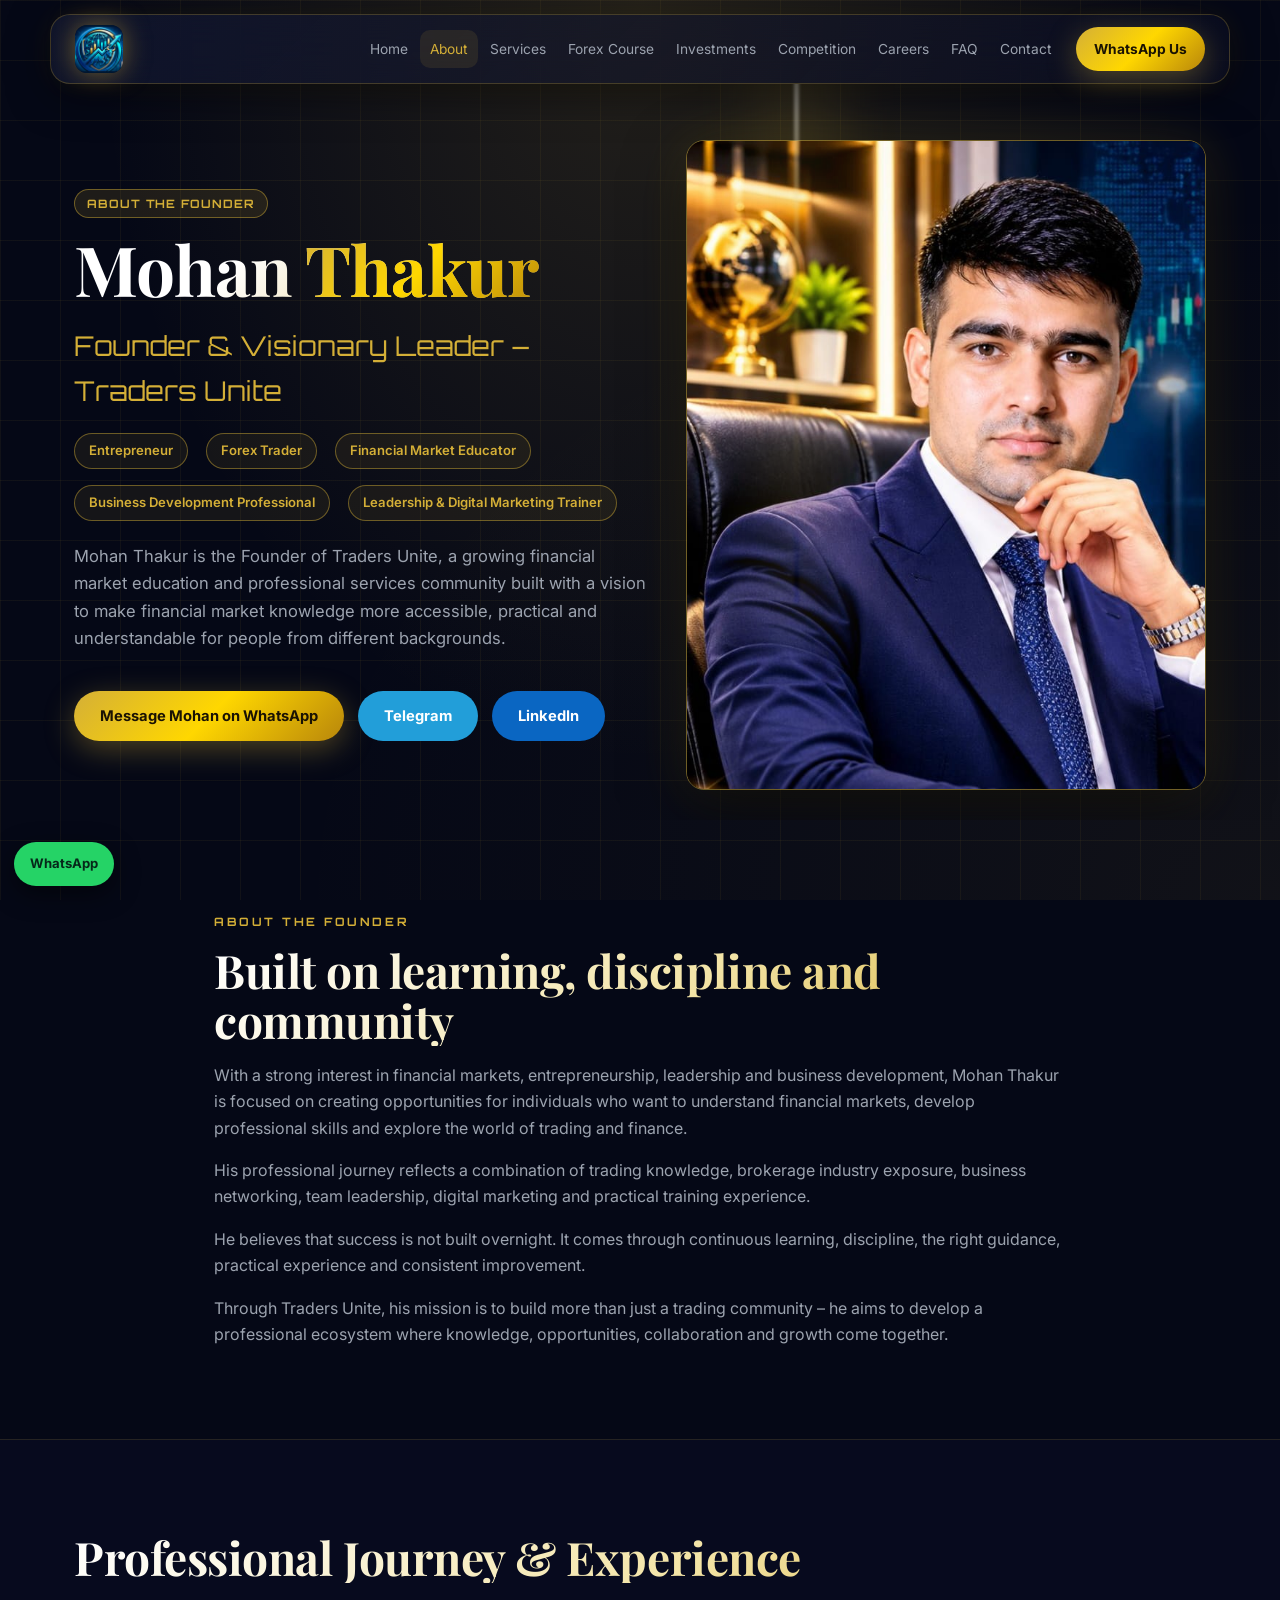
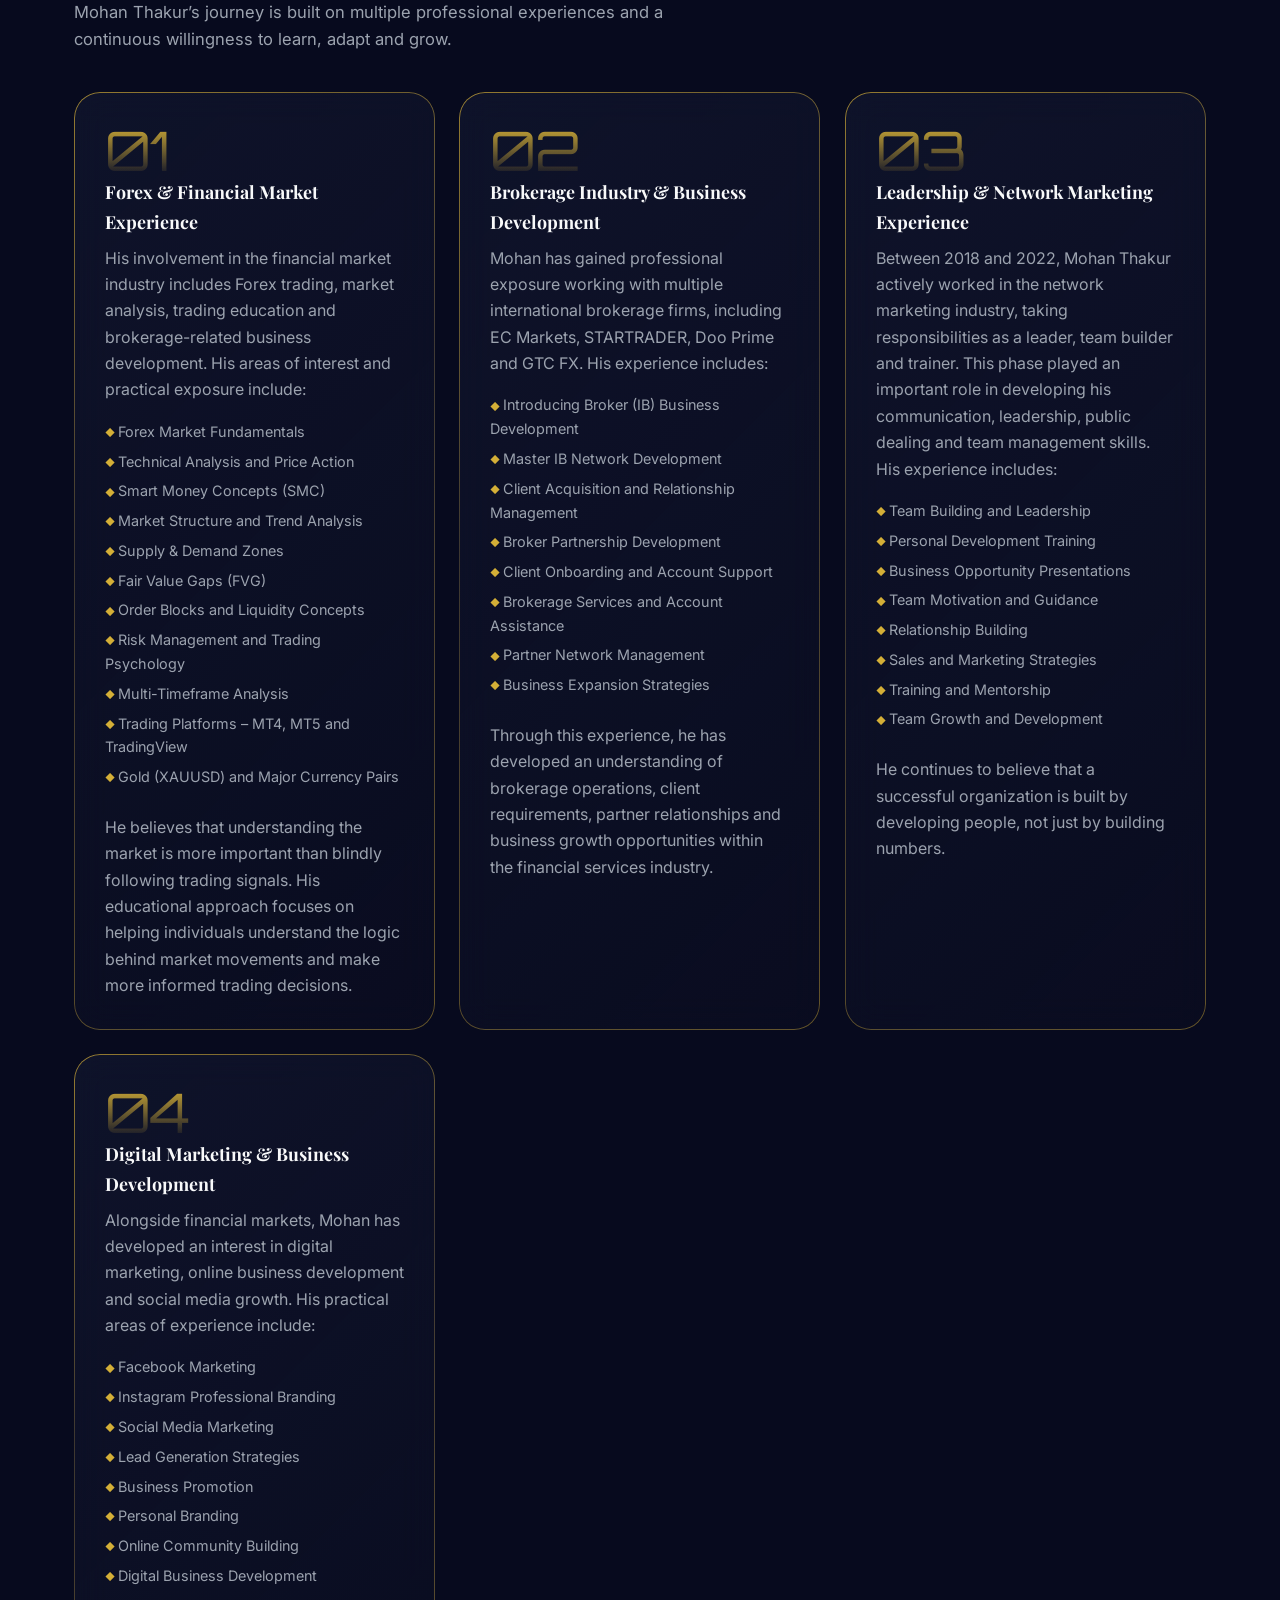
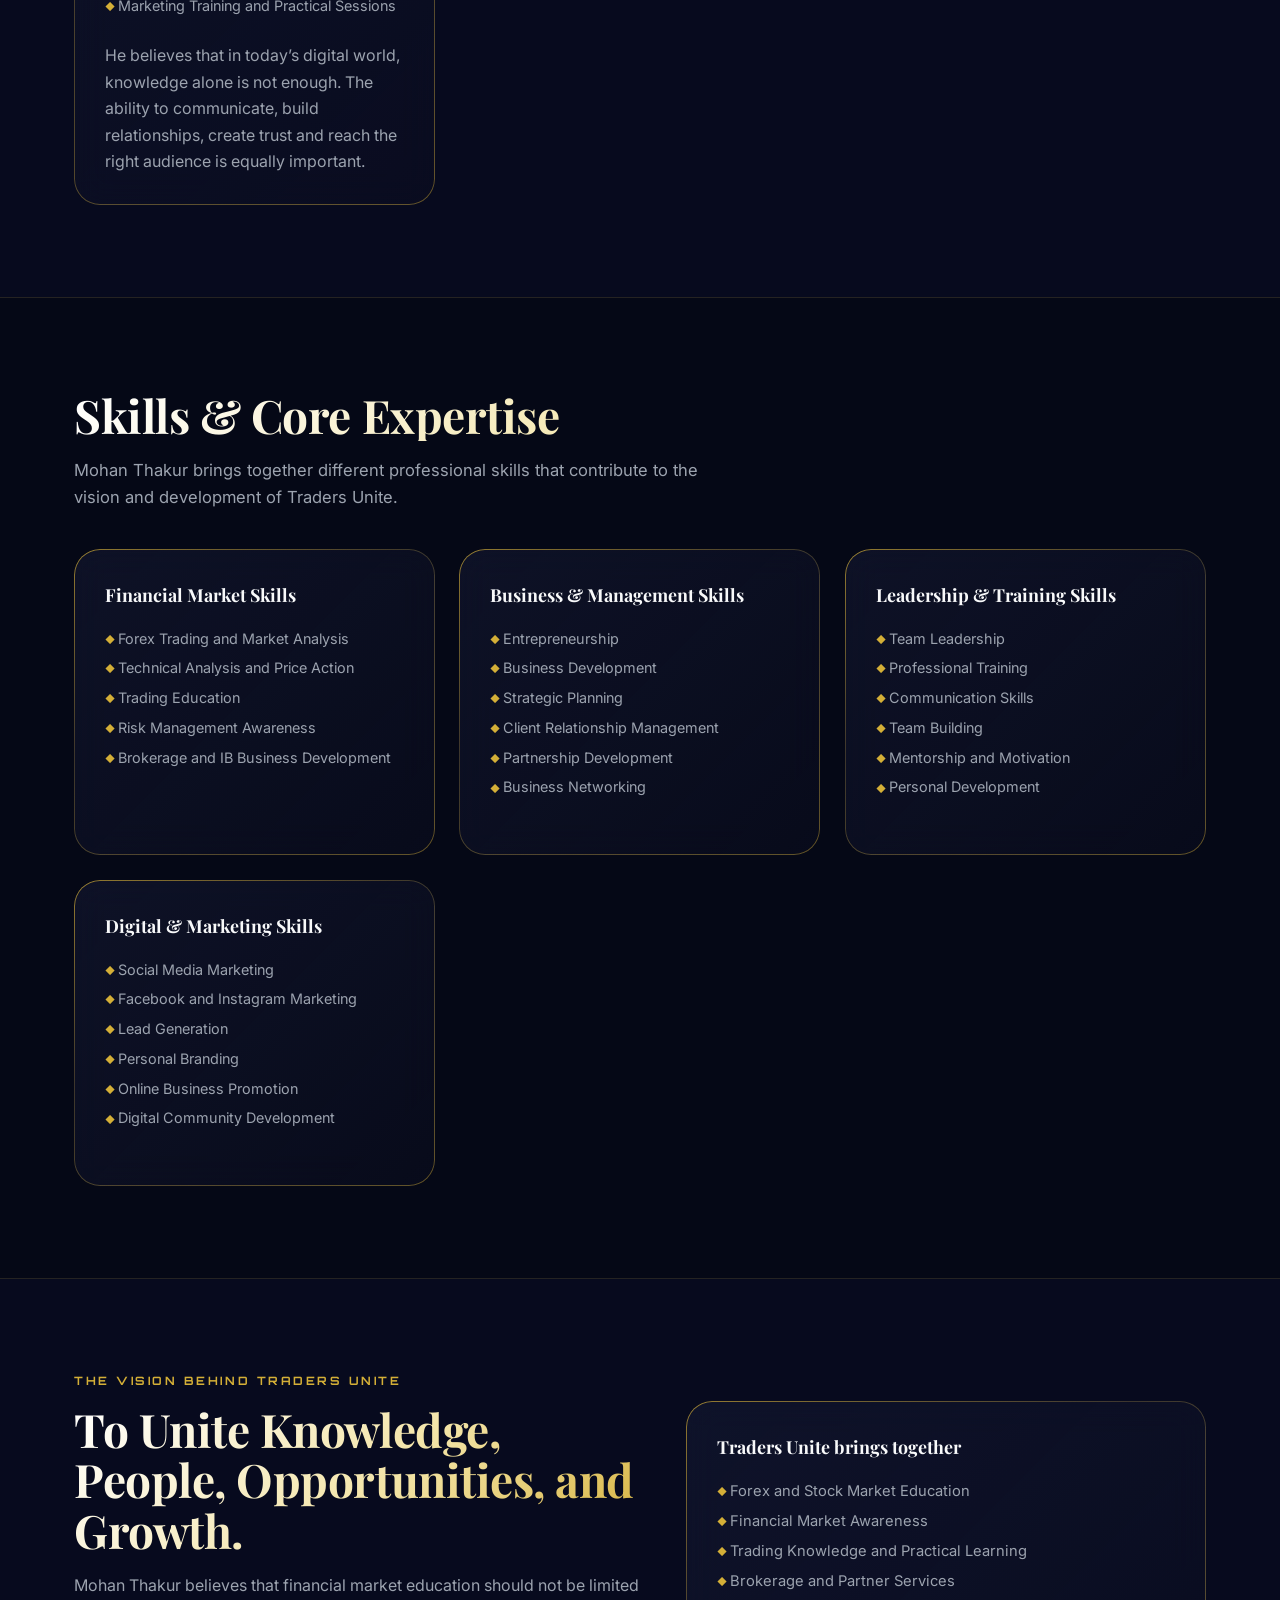
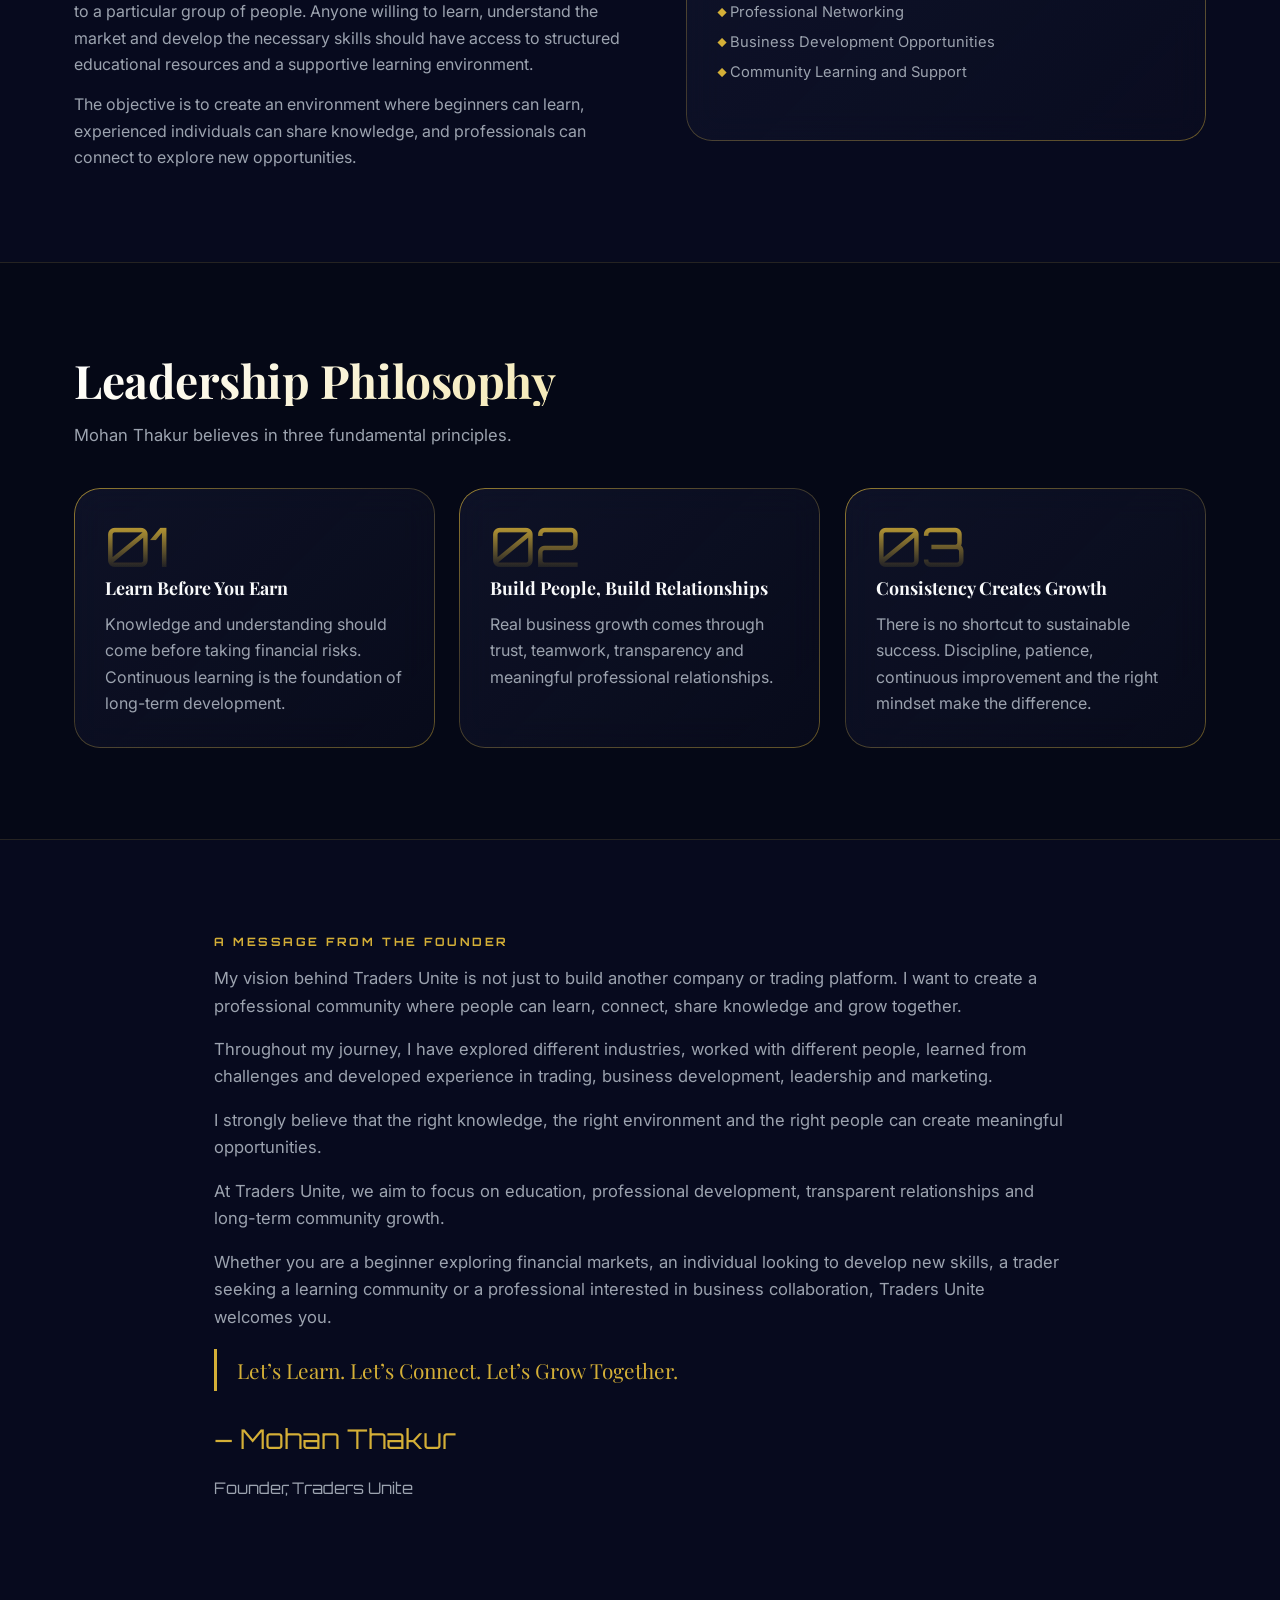
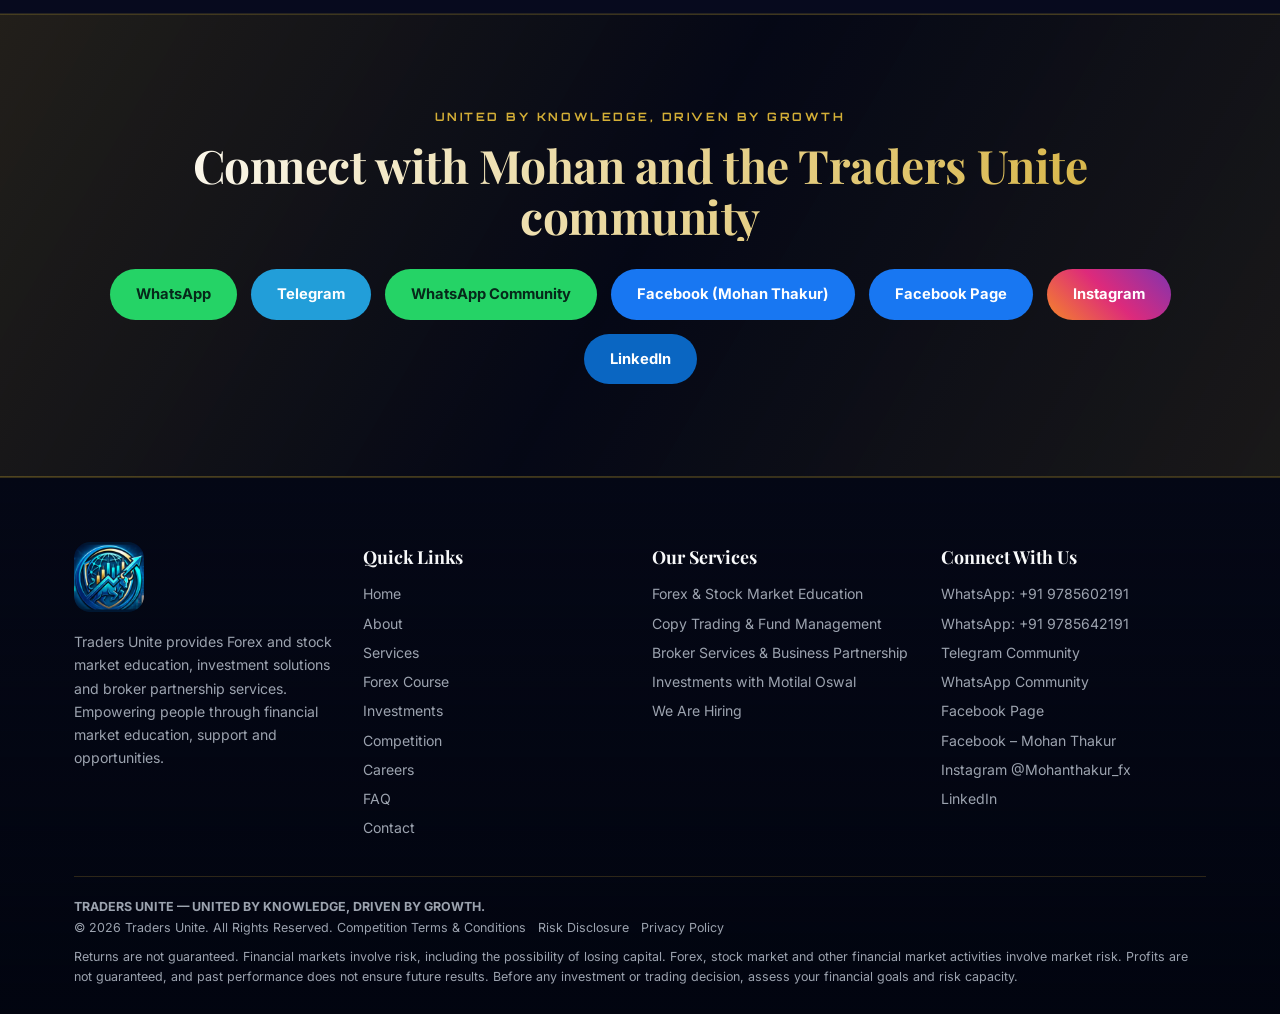
==== commit 5cef08c7: "web complete" ====
--- a/about.html
+++ b/about.html
@@ -1 +1 @@
-<!doctype html><html lang="en"><head><meta charset="utf-8"><meta name="viewport" content="width=device-width,initial-scale=1"><title>About Mohan Thakur, Founder | Traders Unite</title><meta name="description" content="Meet Mohan Thakur, Founder of Traders Unite: Forex trader, financial market educator and business development professional building a community united by knowledge and growth."><meta name="theme-color" content="#050914"><meta property="og:title" content="About Mohan Thakur, Founder | Traders Unite"><meta property="og:description" content="Meet Mohan Thakur, Founder of Traders Unite: Forex trader, financial market educator and business development professional building a community united by knowledge and growth."><meta property="og:image" content="assets/logo.png"><link rel="icon" href="assets/logo.png"><link href="https://fonts.googleapis.com/css2?family=Noto+Sans+Devanagari:wght@400;600;700&family=Plus+Jakarta+Sans:wght@400;600;800&family=Playfair+Display:wght@600;700&display=swap" rel="stylesheet"><link rel="stylesheet" href="style.css"></head><body data-p="about"><script src="app.js" defer></script></body></html>
+<!doctype html><html lang="en"><head><meta charset="utf-8"><meta name="viewport" content="width=device-width,initial-scale=1"><title>About Mohan Thakur, Founder | Traders Unite</title><meta name="description" content="Meet Mohan Thakur, Founder of Traders Unite: Forex trader, financial market educator and business development professional building a community united by knowledge and growth."><meta name="theme-color" content="#050816"><meta property="og:title" content="About Mohan Thakur, Founder | Traders Unite"><meta property="og:description" content="Meet Mohan Thakur, Founder of Traders Unite: Forex trader, financial market educator and business development professional building a community united by knowledge and growth."><meta property="og:image" content="assets/logo.png"><link rel="icon" href="assets/logo.png"><link href="https://fonts.googleapis.com/css2?family=Inter:wght@300;400;500;600;700;800&family=Orbitron:wght@500;700;800&family=Playfair+Display:wght@600;700;800&family=Noto+Sans+Devanagari:wght@400;600;700&family=Noto+Serif+Devanagari:wght@500;600;700&display=swap" rel="stylesheet"><link rel="stylesheet" href="style.css"></head><body data-p="about"><script src="app.js" defer></script></body></html>
--- a/style.css
+++ b/style.css
@@ -1,7 +1,7 @@
-:root{--bg:#050914;--bg2:#0d1630;--blue:#3B82F6;--cyan:#22D3EE;--vio:#8B5CF6;--gold:#F0C560;--gold2:#B8862B;--tx:#F8FAFC;--mut:#9AA8C2;--line:rgba(160,180,220,.14)}
+:root{--bg:#050816;--bg2:#0A0E27;--blue:#D4AF37;--cyan:#FFD700;--vio:#B8860B;--gold:#D4AF37;--gold2:#B8860B;--tx:#F8FAFC;--mut:#9AA8C2;--line:rgba(160,180,220,.14)}
 *{box-sizing:border-box;margin:0}html{scroll-behavior:smooth}
-body{font-family:'Plus Jakarta Sans','Noto Sans Devanagari',system-ui,sans-serif;background:var(--bg);color:var(--tx);line-height:1.65;overflow-x:hidden}
-body:before{content:"";position:fixed;inset:0;z-index:-1;background:radial-gradient(700px 500px at 85% -5%,rgba(99,102,241,.38),transparent),radial-gradient(600px 500px at -5% 35%,rgba(240,197,96,.10),transparent),radial-gradient(700px 600px at 100% 85%,rgba(34,211,238,.10),transparent),linear-gradient(rgba(160,180,220,.05) 1px,transparent 1px) 0 0/60px 60px,linear-gradient(90deg,rgba(160,180,220,.05) 1px,transparent 1px) 0 0/60px 60px,var(--bg)}
+body{font-family:Inter,'Noto Sans Devanagari',system-ui,sans-serif;background:var(--bg);color:var(--tx);line-height:1.65;overflow-x:hidden}
+body:before{content:"";position:fixed;inset:0;z-index:-1;background:radial-gradient(700px 500px at 85% -5%,rgba(212,175,55,.38),transparent),radial-gradient(600px 500px at -5% 35%,rgba(212,175,55,.10),transparent),radial-gradient(700px 600px at 100% 85%,rgba(255,215,0,.10),transparent),linear-gradient(rgba(160,180,220,.05) 1px,transparent 1px) 0 0/60px 60px,linear-gradient(90deg,rgba(160,180,220,.05) 1px,transparent 1px) 0 0/60px 60px,var(--bg)}
 a{color:inherit;text-decoration:none}:focus-visible{outline:2px solid var(--gold);outline-offset:3px}
 .w{max-width:1180px;margin:auto;padding:0 24px}section{padding:96px 0;position:relative}
 h1,h2{font-family:'Playfair Display','Noto Sans Devanagari',Georgia,serif;font-weight:700;line-height:1.1;letter-spacing:-.01em}
@@ -9,70 +9,70 @@
 h2{font-size:clamp(1.9rem,3.6vw,2.9rem);margin-bottom:16px;background:linear-gradient(90deg,#fff,#dfe7fb 60%,var(--gold));-webkit-background-clip:text;background-clip:text;color:transparent}
 h3{font-size:1.12rem;margin-bottom:8px;font-weight:700}
 .mut{color:var(--mut)}.lead{max-width:660px;color:var(--mut);margin-bottom:38px;font-size:1.04rem}
-header{position:sticky;top:14px;z-index:50;margin:14px auto 0;max-width:1180px;width:calc(100% - 28px);border-radius:20px;background:rgba(10,16,34,.6);backdrop-filter:blur(18px) saturate(1.4);border:1px solid var(--line);box-shadow:0 10px 40px rgba(0,0,0,.4),inset 0 1px rgba(255,255,255,.06)}
-.nav{display:flex;align-items:center;gap:22px;height:68px}.nav img{height:48px;border-radius:50%;box-shadow:0 0 22px rgba(240,197,96,.45)}
-.nav nav{display:flex;gap:6px;margin-left:auto;font-size:.88rem;color:var(--mut)}.nav nav a{padding:8px 13px;border-radius:10px;transition:.25s}.nav nav a:hover{color:#fff;background:rgba(255,255,255,.06)}.nav nav a.on{color:var(--gold);background:rgba(240,197,96,.1)}
+header{position:sticky;top:14px;z-index:50;margin:14px auto 0;max-width:1180px;width:calc(100% - 28px);border-radius:20px;background:rgba(14,16,35,.6);backdrop-filter:blur(18px) saturate(1.4);border:1px solid var(--line);box-shadow:0 10px 40px rgba(0,0,0,.4),inset 0 1px rgba(255,255,255,.06)}
+.nav{display:flex;align-items:center;gap:22px;height:68px}.nav img{height:48px;border-radius:50%;box-shadow:0 0 22px rgba(212,175,55,.45)}
+.nav nav{display:flex;gap:6px;margin-left:auto;font-size:.88rem;color:var(--mut)}.nav nav a{padding:8px 13px;border-radius:10px;transition:.25s}.nav nav a:hover{color:#fff;background:rgba(255,255,255,.06)}.nav nav a.on{color:var(--gold);background:rgba(212,175,55,.1)}
 .btn{display:inline-block;padding:13px 26px;border-radius:14px;font-weight:700;font-size:.92rem;border:1px solid rgba(255,255,255,.18);transition:.3s;cursor:pointer;background:rgba(255,255,255,.04);color:var(--tx);font-family:inherit;position:relative;overflow:hidden}
-.btn:hover{transform:translateY(-3px);border-color:var(--gold);box-shadow:0 10px 30px rgba(240,197,96,.18)}
-.btn.p{background:linear-gradient(135deg,var(--gold),var(--gold2));color:#1a1203;border:0;box-shadow:0 8px 30px rgba(240,197,96,.35)}
+.btn:hover{transform:translateY(-3px);border-color:var(--gold);box-shadow:0 10px 30px rgba(212,175,55,.18)}
+.btn.p{background:linear-gradient(135deg,var(--gold),var(--gold2));color:#1a1203;border:0;box-shadow:0 8px 30px rgba(212,175,55,.35)}
 .btn.p:after{content:"";position:absolute;top:0;left:-80%;width:50%;height:100%;background:linear-gradient(100deg,transparent,rgba(255,255,255,.6),transparent);transform:skewX(-20deg);transition:.7s}.btn.p:hover:after{left:140%}
-.g{position:relative;background:linear-gradient(160deg,rgba(24,36,70,.75),rgba(10,16,34,.8));border-radius:22px;padding:30px;backdrop-filter:blur(10px);transition:.4s;border:1px solid transparent;background-clip:padding-box;--x:50%;--y:0}
-.g:before{content:"";position:absolute;inset:-1px;border-radius:inherit;padding:1px;background:linear-gradient(150deg,rgba(240,197,96,.55),rgba(255,255,255,.06) 35%,rgba(99,102,241,.5));-webkit-mask:linear-gradient(#000 0 0) content-box,linear-gradient(#000 0 0);-webkit-mask-composite:xor;mask-composite:exclude;pointer-events:none}
-.g:after{content:"";position:absolute;inset:0;border-radius:inherit;background:radial-gradient(300px circle at var(--x) var(--y),rgba(240,197,96,.12),transparent 60%);opacity:0;transition:.3s;pointer-events:none}.g:hover:after{opacity:1}.g:hover{transform:translateY(-6px);box-shadow:0 24px 60px rgba(0,0,0,.5),0 0 40px rgba(99,102,241,.15)}
+.g{position:relative;background:linear-gradient(160deg,rgba(20,25,50,.75),rgba(14,16,35,.8));border-radius:22px;padding:30px;backdrop-filter:blur(10px);transition:.4s;border:1px solid transparent;background-clip:padding-box;--x:50%;--y:0}
+.g:before{content:"";position:absolute;inset:-1px;border-radius:inherit;padding:1px;background:linear-gradient(150deg,rgba(212,175,55,.55),rgba(255,255,255,.06) 35%,rgba(212,175,55,.5));-webkit-mask:linear-gradient(#000 0 0) content-box,linear-gradient(#000 0 0);-webkit-mask-composite:xor;mask-composite:exclude;pointer-events:none}
+.g:after{content:"";position:absolute;inset:0;border-radius:inherit;background:radial-gradient(300px circle at var(--x) var(--y),rgba(212,175,55,.12),transparent 60%);opacity:0;transition:.3s;pointer-events:none}.g:hover:after{opacity:1}.g:hover{transform:translateY(-6px);box-shadow:0 24px 60px rgba(0,0,0,.5),0 0 40px rgba(212,175,55,.15)}
 .grid{display:grid;gap:24px;grid-template-columns:repeat(auto-fit,minmax(320px,1fr))}
-.ic{width:52px;height:52px;border-radius:16px;display:grid;place-items:center;font-size:1.5rem;margin-bottom:18px;background:linear-gradient(135deg,rgba(240,197,96,.25),rgba(99,102,241,.3));border:1px solid rgba(240,197,96,.4);color:var(--gold);box-shadow:0 0 30px rgba(240,197,96,.15)}
+.ic{width:52px;height:52px;border-radius:16px;display:grid;place-items:center;font-size:1.5rem;margin-bottom:18px;background:linear-gradient(135deg,rgba(212,175,55,.25),rgba(212,175,55,.3));border:1px solid rgba(212,175,55,.4);color:var(--gold);box-shadow:0 0 30px rgba(212,175,55,.15)}
 .g ul{list-style:none;padding:0;margin:14px 0 22px;font-size:.9rem;color:var(--mut)}.g li{padding:3px 0}.g li:before{content:"◆ ";color:var(--gold);font-size:.6rem;vertical-align:middle}
 .hero{padding:90px 0 60px;position:relative;overflow:hidden}.hero .w{display:grid;grid-template-columns:1fr 1.1fr;gap:50px;align-items:center;position:relative;z-index:2}
-.beam{position:absolute;top:-40px;left:62%;width:5px;height:560px;background:linear-gradient(#fff,rgba(139,92,246,.5) 40%,transparent);filter:blur(1.5px);box-shadow:0 0 70px 30px rgba(99,102,241,.5);animation:pu 4s ease-in-out infinite;z-index:1}
+.beam{position:absolute;top:-40px;left:62%;width:5px;height:560px;background:linear-gradient(#fff,rgba(184,134,11,.5) 40%,transparent);filter:blur(1.5px);box-shadow:0 0 70px 30px rgba(212,175,55,.5);animation:pu 4s ease-in-out infinite;z-index:1}
 @keyframes pu{50%{opacity:.55}}
 .hl{color:var(--gold);font-weight:700;margin:20px 0 0;letter-spacing:.02em}.btns{display:flex;gap:14px;flex-wrap:wrap;margin-top:28px}
-.mock{position:relative;padding:0 0 40px 40px}.dash{padding:0;overflow:hidden;box-shadow:0 0 90px rgba(99,102,241,.45),0 40px 80px rgba(0,0,0,.6);transform:perspective(1200px) rotateY(-7deg) rotateX(3deg)}
+.mock{position:relative;padding:0 0 40px 40px}.dash{padding:0;overflow:hidden;box-shadow:0 0 90px rgba(212,175,55,.45),0 40px 80px rgba(0,0,0,.6);transform:perspective(1200px) rotateY(-7deg) rotateX(3deg)}
 .dash:hover{transform:perspective(1200px) rotateY(0) rotateX(0)}.win{display:flex;align-items:center;gap:7px;padding:12px 16px;background:rgba(255,255,255,.05);border-bottom:1px solid var(--line);font-size:.72rem;color:var(--mut)}.win i{width:10px;height:10px;border-radius:50%;background:#ff5f57}.win i:nth-child(2){background:#febc2e}.win i:nth-child(3){background:#28c840}.win span{margin-left:12px;background:rgba(255,255,255,.06);padding:2px 14px;border-radius:99px}
 .dash svg{width:100%;display:block;padding:14px}.tag{font-size:.74rem;color:var(--mut);padding:0 18px 14px}
-.float{position:absolute;right:-6px;top:-18px;z-index:3;background:rgba(13,22,48,.9);border:1px solid var(--gold);border-radius:14px;padding:9px 16px;font-size:.8rem;font-weight:600;box-shadow:0 0 30px rgba(240,197,96,.3);animation:fl 5s ease-in-out infinite}
-.float.b{right:auto;top:auto;left:0;bottom:6px;border-color:var(--cyan);box-shadow:0 0 30px rgba(34,211,238,.3);animation-delay:-2s}@keyframes fl{50%{transform:translateY(-10px)}}
+.float{position:absolute;right:-6px;top:-18px;z-index:3;background:rgba(14,18,40,.9);border:1px solid var(--gold);border-radius:14px;padding:9px 16px;font-size:.8rem;font-weight:600;box-shadow:0 0 30px rgba(212,175,55,.3);animation:fl 5s ease-in-out infinite}
+.float.b{right:auto;top:auto;left:0;bottom:6px;border-color:var(--cyan);box-shadow:0 0 30px rgba(255,215,0,.3);animation-delay:-2s}@keyframes fl{50%{transform:translateY(-10px)}}
 .cd{animation:gr 1.2s ease-out both;transform-origin:bottom}@keyframes gr{from{opacity:0;transform:scaleY(.1)}}
 .line{stroke-dasharray:900;animation:dr 3s ease-out forwards}@keyframes dr{from{stroke-dashoffset:900}to{stroke-dashoffset:0}}
 .mq{overflow:hidden;border-block:1px solid var(--line);background:rgba(255,255,255,.02);padding:18px 0;white-space:nowrap}.mq div{display:inline-block;animation:mq 28s linear infinite;font-family:'Playfair Display','Noto Sans Devanagari',serif;font-size:1.3rem;color:var(--mut)}.mq b{color:var(--gold);margin:0 28px;font-weight:400}@keyframes mq{to{transform:translateX(-50%)}}
-.tl{display:grid;grid-template-columns:repeat(5,1fr);gap:18px;counter-reset:s}.tl .g{padding:24px;font-size:.88rem}.tl .g>:first-child:before{counter-increment:s;content:counter(s);display:grid;place-items:center;width:36px;height:36px;border-radius:50%;background:linear-gradient(135deg,var(--gold),var(--gold2));color:#1a1203;font-weight:800;margin-bottom:14px;box-shadow:0 0 24px rgba(240,197,96,.5)}
-.band{background:linear-gradient(120deg,rgba(59,130,246,.22),rgba(139,92,246,.22),rgba(240,197,96,.12));border-block:1px solid var(--line);text-align:center;overflow:hidden}.band h2{background:linear-gradient(90deg,#fff,var(--gold));-webkit-background-clip:text;background-clip:text}
+.tl{display:grid;grid-template-columns:repeat(5,1fr);gap:18px;counter-reset:s}.tl .g{padding:24px;font-size:.88rem}.tl .g>:first-child:before{counter-increment:s;content:counter(s);display:grid;place-items:center;width:36px;height:36px;border-radius:50%;background:linear-gradient(135deg,var(--gold),var(--gold2));color:#1a1203;font-weight:800;margin-bottom:14px;box-shadow:0 0 24px rgba(212,175,55,.5)}
+.band{background:linear-gradient(120deg,rgba(212,175,55,.22),rgba(184,134,11,.22),rgba(212,175,55,.12));border-block:1px solid var(--line);text-align:center;overflow:hidden}.band h2{background:linear-gradient(90deg,#fff,var(--gold));-webkit-background-clip:text;background-clip:text}
 .tabs{display:flex;gap:10px;margin-bottom:24px;flex-wrap:wrap;align-items:center}.tabs .btn.on{background:var(--blue);border-color:var(--blue)}
-.note{border-left:3px solid var(--gold);padding:16px 20px;background:rgba(240,197,96,.07);font-size:.88rem;margin:24px 0;border-radius:0 14px 14px 0}
-.ph{font-size:.72rem;background:rgba(240,197,96,.15);color:var(--gold);padding:3px 10px;border-radius:99px;font-weight:600}
+.note{border-left:3px solid var(--gold);padding:16px 20px;background:rgba(212,175,55,.07);font-size:.88rem;margin:24px 0;border-radius:0 14px 14px 0}
+.ph{font-size:.72rem;background:rgba(212,175,55,.15);color:var(--gold);padding:3px 10px;border-radius:99px;font-weight:600}
 table{width:100%;border-collapse:collapse;font-size:.88rem}td{padding:9px 0;border-bottom:1px solid var(--line)}td:last-child{text-align:right;color:var(--mut)}
-details{border:1px solid var(--line);border-radius:16px;padding:18px 22px;margin-bottom:14px;background:rgba(13,22,48,.7);transition:.3s}details[open]{border-color:var(--gold);box-shadow:0 0 30px rgba(240,197,96,.12)}summary{cursor:pointer;font-weight:700}details p{margin-top:12px;color:var(--mut)}
+details{border:1px solid var(--line);border-radius:16px;padding:18px 22px;margin-bottom:14px;background:rgba(14,18,40,.7);transition:.3s}details[open]{border-color:var(--gold);box-shadow:0 0 30px rgba(212,175,55,.12)}summary{cursor:pointer;font-weight:700}details p{margin-top:12px;color:var(--mut)}
 select{background:var(--bg2);color:var(--tx);border:1px solid var(--line);padding:10px;border-radius:10px;font-family:inherit}
-footer{border-top:1px solid var(--line);padding:64px 0 26px;background:linear-gradient(transparent,rgba(5,9,20,.95));font-size:.88rem;color:var(--mut)}footer .grid{grid-template-columns:repeat(auto-fit,minmax(210px,1fr))}footer a{display:block;padding:3px 0;transition:.2s}footer a:hover{color:var(--gold)}footer h3{color:var(--tx)}
+footer{border-top:1px solid var(--line);padding:64px 0 26px;background:linear-gradient(transparent,rgba(5,8,22,.95));font-size:.88rem;color:var(--mut)}footer .grid{grid-template-columns:repeat(auto-fit,minmax(210px,1fr))}footer a{display:block;padding:3px 0;transition:.2s}footer a:hover{color:var(--gold)}footer h3{color:var(--tx)}
 .fine{margin-top:34px;border-top:1px solid var(--line);padding-top:20px;font-size:.78rem}
 #top{position:fixed;right:18px;bottom:18px;width:46px;height:46px;border-radius:50%;opacity:0;pointer-events:none;padding:0;z-index:60}#top.s{opacity:1;pointer-events:auto}
 #mb{display:none;background:none;border:0;color:var(--tx);font-size:1.6rem;margin-left:auto;cursor:pointer}
 .rv{opacity:0;transform:translateY(26px);transition:opacity .8s,transform .8s}.rv.in{opacity:1;transform:none}
 @media(max-width:980px){.hero .w{grid-template-columns:1fr}.beam{left:80%}.tl{grid-template-columns:1fr}#mb{display:block}.nav .btn{display:none}.mock{padding-left:0}.dash{transform:none}
-.nav nav{display:none;position:absolute;top:76px;left:0;right:0;flex-direction:column;background:rgba(5,9,20,.96);padding:16px;border-radius:18px;border:1px solid var(--line)}.nav nav.o{display:flex}}
+.nav nav{display:none;position:absolute;top:76px;left:0;right:0;flex-direction:column;background:rgba(5,8,22,.96);padding:16px;border-radius:18px;border:1px solid var(--line)}.nav nav.o{display:flex}}
 @media(prefers-reduced-motion:reduce){*{animation:none!important;transition:none!important}.rv{opacity:1;transform:none}}
 #bg3d{position:fixed;inset:0;width:100%;height:100%;z-index:-1;pointer-events:none;opacity:.9}
-.btn.p{box-shadow:0 6px 0 #7a5a1a,0 16px 30px rgba(240,197,96,.35)}.btn.p:hover{transform:translateY(-2px);box-shadow:0 8px 0 #7a5a1a,0 20px 36px rgba(240,197,96,.4)}.btn.p:active{transform:translateY(5px);box-shadow:0 1px 0 #7a5a1a}
+.btn.p{box-shadow:0 6px 0 #6b4f0f,0 16px 30px rgba(212,175,55,.35)}.btn.p:hover{transform:translateY(-2px);box-shadow:0 8px 0 #6b4f0f,0 20px 36px rgba(212,175,55,.4)}.btn.p:active{transform:translateY(5px);box-shadow:0 1px 0 #6b4f0f}
 .btn:not(.p){box-shadow:0 4px 0 rgba(255,255,255,.08)}
 .g.t{transition:transform .08s,box-shadow .4s}.g{will-change:transform}
-.ic{box-shadow:0 6px 0 rgba(120,90,30,.5),0 0 30px rgba(240,197,96,.2),inset 0 1px rgba(255,255,255,.3)}
-h1{filter:drop-shadow(0 6px 0 rgba(99,102,241,.25)) drop-shadow(0 18px 30px rgba(0,0,0,.5))}
+.ic{box-shadow:0 6px 0 rgba(120,90,30,.5),0 0 30px rgba(212,175,55,.2),inset 0 1px rgba(255,255,255,.3)}
+h1{filter:drop-shadow(0 6px 0 rgba(212,175,55,.25)) drop-shadow(0 18px 30px rgba(0,0,0,.5))}
 .sc{width:120px;height:120px;margin:0 auto 46px;perspective:700px}.cube{width:100%;height:100%;position:relative;transform-style:preserve-3d;animation:rot 16s linear infinite}
-.cube span{position:absolute;inset:0;display:grid;place-items:center;font-size:.72rem;font-weight:800;color:var(--gold);border:1px solid var(--gold);background:linear-gradient(135deg,rgba(240,197,96,.22),rgba(99,102,241,.25));box-shadow:inset 0 0 30px rgba(240,197,96,.25)}
+.cube span{position:absolute;inset:0;display:grid;place-items:center;font-size:.72rem;font-weight:800;color:var(--gold);border:1px solid var(--gold);background:linear-gradient(135deg,rgba(212,175,55,.22),rgba(212,175,55,.25));box-shadow:inset 0 0 30px rgba(212,175,55,.25)}
 .cube span:nth-child(1){transform:translateZ(60px)}.cube span:nth-child(2){transform:rotateY(90deg) translateZ(60px)}.cube span:nth-child(3){transform:rotateY(180deg) translateZ(60px)}.cube span:nth-child(4){transform:rotateY(-90deg) translateZ(60px)}.cube span:nth-child(5){transform:rotateX(90deg) translateZ(60px)}.cube span:nth-child(6){transform:rotateX(-90deg) translateZ(60px)}
 @keyframes rot{to{transform:rotateX(360deg) rotateY(360deg)}}
 h2 em{font-style:normal;background:linear-gradient(90deg,var(--gold),#fff3c4);-webkit-background-clip:text;background-clip:text;color:transparent}
 .chip{display:inline-block;margin:6px 8px 0 0;padding:5px 14px;border-radius:99px;border:1px solid var(--line);background:rgba(255,255,255,.05);font-size:.8rem;color:var(--tx);font-weight:600}.hl .chip{margin-left:0}
 .devs,.devs2{position:relative;padding:20px 0 30px}.devs2{padding:10px 0}
-.lap{border:10px solid #1b2442;border-bottom-width:14px;border-radius:16px;background:#070d20;box-shadow:0 0 90px rgba(99,102,241,.45),0 40px 70px rgba(0,0,0,.6);transform:perspective(1300px) rotateY(-9deg) rotateX(4deg);position:relative;transition:.5s}.lap:hover{transform:none}.lap:after{content:"";position:absolute;left:-6%;right:-6%;bottom:-24px;height:14px;background:linear-gradient(#2a3556,#10172e);border-radius:0 0 18px 18px}
-.scr svg{display:block;width:100%}.pho{position:absolute;right:-4%;bottom:0;width:27%;border:6px solid #1b2442;border-radius:26px;background:#070d20;box-shadow:0 30px 60px rgba(0,0,0,.65),0 0 50px rgba(240,197,96,.25);transform:rotate(6deg);animation:fl 6s ease-in-out infinite}.pho .scr{padding:12px 6px 4px}
-.tbt{border:8px solid #1b2442;border-radius:24px;background:#070d20;box-shadow:0 0 80px rgba(240,197,96,.22),0 40px 70px rgba(0,0,0,.6);transform:perspective(1200px) rotateY(8deg) rotateX(3deg);transition:.5s}.tbt:hover{transform:none}
+.lap{border:10px solid #2a2410;border-bottom-width:14px;border-radius:16px;background:#060B20;box-shadow:0 0 90px rgba(212,175,55,.45),0 40px 70px rgba(0,0,0,.6);transform:perspective(1300px) rotateY(-9deg) rotateX(4deg);position:relative;transition:.5s}.lap:hover{transform:none}.lap:after{content:"";position:absolute;left:-6%;right:-6%;bottom:-24px;height:14px;background:linear-gradient(#2a3556,#10172e);border-radius:0 0 18px 18px}
+.scr svg{display:block;width:100%}.pho{position:absolute;right:-4%;bottom:0;width:27%;border:6px solid #2a2410;border-radius:26px;background:#060B20;box-shadow:0 30px 60px rgba(0,0,0,.65),0 0 50px rgba(212,175,55,.25);transform:rotate(6deg);animation:fl 6s ease-in-out infinite}.pho .scr{padding:12px 6px 4px}
+.tbt{border:8px solid #2a2410;border-radius:24px;background:#060B20;box-shadow:0 0 80px rgba(212,175,55,.22),0 40px 70px rgba(0,0,0,.6);transform:perspective(1200px) rotateY(8deg) rotateX(3deg);transition:.5s}.tbt:hover{transform:none}
 .devs2 .pho{right:-2%;bottom:-6px}
-.coin{position:absolute;z-index:4;width:54px;height:54px;border-radius:50%;display:grid;place-items:center;font-style:normal;font-weight:800;font-size:1.35rem;color:#5a3d05;background:radial-gradient(circle at 30% 28%,#fff3c4,var(--gold) 45%,var(--gold2));box-shadow:0 10px 30px rgba(240,197,96,.5),inset 0 -4px 8px rgba(90,60,5,.4);animation:fl 5s ease-in-out infinite}
+.coin{position:absolute;z-index:4;width:54px;height:54px;border-radius:50%;display:grid;place-items:center;font-style:normal;font-weight:800;font-size:1.35rem;color:#5a3d05;background:radial-gradient(circle at 30% 28%,#fff3c4,var(--gold) 45%,var(--gold2));box-shadow:0 10px 30px rgba(212,175,55,.5),inset 0 -4px 8px rgba(90,60,5,.4);animation:fl 5s ease-in-out infinite}
 .sp{display:grid;grid-template-columns:1fr 1fr;gap:60px;align-items:center}.sp.r2 .vis{order:2}.sp p+p{margin-top:0}
-.twin{display:grid;grid-template-columns:1fr 1fr;gap:16px}.ringv{border-radius:50%;overflow:hidden;border:2px solid var(--gold);background:#070d20;box-shadow:0 0 50px rgba(240,197,96,.3);aspect-ratio:1;display:grid;place-items:center;padding:8px}
+.twin{display:grid;grid-template-columns:1fr 1fr;gap:16px}.ringv{border-radius:50%;overflow:hidden;border:2px solid var(--gold);background:#060B20;box-shadow:0 0 50px rgba(212,175,55,.3);aspect-ratio:1;display:grid;place-items:center;padding:8px}
 .steps{padding-left:0;list-style:none;margin:16px 0;counter-reset:q}.steps li{counter-increment:q;padding:8px 0 8px 46px;position:relative;color:var(--mut)}.steps li:before{content:counter(q);position:absolute;left:0;top:6px;width:32px;height:32px;border-radius:50%;display:grid;place-items:center;background:linear-gradient(135deg,var(--gold),var(--gold2));color:#1a1203;font-weight:800}
-.stp{display:flex;gap:16px;margin-bottom:16px}.stp b{flex:none;width:38px;height:38px;border-radius:12px;display:grid;place-items:center;background:linear-gradient(135deg,var(--gold),var(--gold2));color:#1a1203;box-shadow:0 4px 0 #7a5a1a}.stp h3{margin-bottom:2px}.stp p{font-size:.88rem}
-.adv{display:flex;align-items:center;gap:28px;padding:26px 30px;margin-bottom:18px;border-radius:22px;border:1px solid var(--line);background:linear-gradient(120deg,rgba(24,36,70,.7),rgba(10,16,34,.5))}.adv.r2{flex-direction:row-reverse;text-align:right}
+.stp{display:flex;gap:16px;margin-bottom:16px}.stp b{flex:none;width:38px;height:38px;border-radius:12px;display:grid;place-items:center;background:linear-gradient(135deg,var(--gold),var(--gold2));color:#1a1203;box-shadow:0 4px 0 #6b4f0f}.stp h3{margin-bottom:2px}.stp p{font-size:.88rem}
+.adv{display:flex;align-items:center;gap:28px;padding:26px 30px;margin-bottom:18px;border-radius:22px;border:1px solid var(--line);background:linear-gradient(120deg,rgba(20,25,50,.7),rgba(14,16,35,.5))}.adv.r2{flex-direction:row-reverse;text-align:right}
 .num{font-family:'Playfair Display','Noto Sans Devanagari',serif;font-size:3.4rem;line-height:1;background:linear-gradient(180deg,var(--gold),transparent);-webkit-background-clip:text;background-clip:text;color:transparent}
 .pp[hidden]{display:none}
 @media(max-width:980px){.sp{grid-template-columns:1fr;gap:30px}.sp.r2 .vis{order:0}.adv.r2{flex-direction:row;text-align:left}.lap{transform:none}.coin{width:40px;height:40px;font-size:1rem}}
@@ -80,24 +80,24 @@
 #bg3d,.sc,.cube{display:none!important}
 .lap,.tbt,.dash,.pho,.g,.g.t{transform:none!important}.pho{transform:rotate(0)!important}
 .lap:hover,.tbt:hover,.dash:hover{transform:none}.g:hover{transform:translateY(-3px)!important}
-.btn.p,.btn.p:hover,.btn:not(.p){box-shadow:0 8px 24px rgba(240,197,96,.25)}.btn.p:active{transform:none}.btn:not(.p){box-shadow:none}
-.ic{box-shadow:none}h1{filter:none}.lap,.tbt{box-shadow:0 20px 50px rgba(0,0,0,.5)}.coin{box-shadow:0 6px 18px rgba(240,197,96,.35)}
+.btn.p,.btn.p:hover,.btn:not(.p){box-shadow:0 8px 24px rgba(212,175,55,.25)}.btn.p:active{transform:none}.btn:not(.p){box-shadow:none}
+.ic{box-shadow:none}h1{filter:none}.lap,.tbt{box-shadow:0 20px 50px rgba(0,0,0,.5)}.coin{box-shadow:0 6px 18px rgba(212,175,55,.35)}
 .stp b{box-shadow:none}.adv{box-shadow:none}
 /* futures-style home: video hero, bento, tech tabs */
 .eyebrow{color:var(--gold);font-weight:700;letter-spacing:.14em;text-transform:uppercase;font-size:.78rem;margin-bottom:14px}
 .vh{position:relative;min-height:92vh;display:flex;align-items:center;overflow:hidden;padding:0;margin-top:-82px}
 .vh video,.vh canvas{position:absolute;inset:0;width:100%;height:100%;object-fit:cover}.vh video{opacity:0;transition:opacity 1s}.vh video.on{opacity:.9}
-.ov{position:absolute;inset:0;background:linear-gradient(90deg,rgba(5,9,20,.92) 5%,rgba(5,9,20,.45) 60%,rgba(5,9,20,.8)),linear-gradient(transparent 60%,var(--bg))}
+.ov{position:absolute;inset:0;background:linear-gradient(90deg,rgba(5,8,22,.92) 5%,rgba(5,8,22,.45) 60%,rgba(5,8,22,.8)),linear-gradient(transparent 60%,var(--bg))}
 .vhc{position:relative;z-index:2;padding-top:150px;padding-bottom:50px}
-.vh h1{font-family:'Plus Jakarta Sans','Noto Sans Devanagari',sans-serif;font-weight:300;font-size:clamp(2.4rem,5.4vw,4.6rem);max-width:820px;background:none;color:#fff;-webkit-text-fill-color:#fff}.vh h1 b{font-weight:800;background:linear-gradient(90deg,var(--gold),#fff3c4);-webkit-background-clip:text;background-clip:text;-webkit-text-fill-color:transparent}
+.vh h1{font-family:Inter,'Noto Sans Devanagari',sans-serif;font-weight:300;font-size:clamp(2.4rem,5.4vw,4.6rem);max-width:820px;background:none;color:#fff;-webkit-text-fill-color:#fff}.vh h1 b{font-weight:800;background:linear-gradient(90deg,var(--gold),#fff3c4);-webkit-background-clip:text;background-clip:text;-webkit-text-fill-color:transparent}
 .vh .lead{margin:22px 0 0;color:#cbd5e8}
 .stats{display:grid;grid-template-columns:repeat(auto-fit,minmax(150px,1fr));gap:1px;margin-top:56px;border:1px solid var(--line);border-radius:18px;overflow:hidden;background:var(--line);max-width:860px}.stats div{background:rgba(8,13,27,.75);backdrop-filter:blur(10px);padding:20px 22px}.stats b{display:block;font-size:2.4rem;font-weight:800;color:var(--gold);line-height:1.1}.stats span{font-size:.8rem;color:var(--mut)}
-.alt{background:rgba(13,22,48,.55);border-block:1px solid var(--line)}.big{font-size:clamp(2rem,5vw,3.8rem);margin-bottom:20px}.big i{color:var(--gold);font-style:normal}
+.alt{background:rgba(14,18,40,.55);border-block:1px solid var(--line)}.big{font-size:clamp(2rem,5vw,3.8rem);margin-bottom:20px}.big i{color:var(--gold);font-style:normal}
 .bento{display:grid;grid-template-columns:repeat(6,1fr);gap:20px;margin-top:30px}.bento .g{padding:26px}.b1{grid-column:span 4}.b2{grid-column:span 2}.b3{grid-column:span 2}.b4{grid-column:span 2}.b5{grid-column:span 2}.b1 svg{width:100%;margin-top:10px}.big2{font-size:4.2rem;color:var(--gold);line-height:1}
-.tech{display:grid;grid-template-columns:1fr 1.1fr;gap:34px;align-items:start;margin-top:30px}.tl3{display:grid;gap:12px}.ti{text-align:left;font-family:inherit;color:inherit;background:none;border:1px solid var(--line);border-left:3px solid transparent;border-radius:16px;padding:18px 22px;cursor:pointer;transition:.3s}.ti:hover,.ti.on{border-left-color:var(--gold);background:rgba(240,197,96,.06)}
+.tech{display:grid;grid-template-columns:1fr 1.1fr;gap:34px;align-items:start;margin-top:30px}.tl3{display:grid;gap:12px}.ti{text-align:left;font-family:inherit;color:inherit;background:none;border:1px solid var(--line);border-left:3px solid transparent;border-radius:16px;padding:18px 22px;cursor:pointer;transition:.3s}.ti:hover,.ti.on{border-left-color:var(--gold);background:rgba(212,175,55,.06)}
 .code{padding:0;overflow:hidden}.code pre{padding:26px;font-family:ui-monospace,Menlo,monospace;font-size:.88rem;color:var(--cyan);min-height:190px;white-space:pre-wrap}
 .tl4{display:grid;grid-template-columns:repeat(5,1fr);gap:22px;margin-top:30px;position:relative}.tl4 div{border-top:2px solid var(--line);padding-top:20px}.tl4 b{display:grid;place-items:center;width:36px;height:36px;border-radius:50%;background:linear-gradient(135deg,var(--gold),var(--gold2));color:#1a1203;margin:-39px 0 14px}.tl4 p{font-size:.88rem}
-.vp{aspect-ratio:16/9;border-radius:14px;background:linear-gradient(135deg,#0d1630,#1b2750);display:grid;place-items:center;margin-bottom:14px;overflow:hidden;cursor:pointer}.vp video{width:100%;height:100%}.play{width:60px;height:60px;border-radius:50%;display:grid;place-items:center;background:var(--gold);color:#1a1203;font-size:1.2rem;padding-left:4px}.vd video+.play,.vp:has(video) .play{display:none}
+.vp{aspect-ratio:16/9;border-radius:14px;background:linear-gradient(135deg,#0A0E27,#1b2750);display:grid;place-items:center;margin-bottom:14px;overflow:hidden;cursor:pointer}.vp video{width:100%;height:100%}.play{width:60px;height:60px;border-radius:50%;display:grid;place-items:center;background:var(--gold);color:#1a1203;font-size:1.2rem;padding-left:4px}.vd video+.play,.vp:has(video) .play{display:none}
 [hidden]{display:none!important}
 @media(max-width:980px){.bento{grid-template-columns:1fr}.bento .g{grid-column:auto!important}.tech{grid-template-columns:1fr}.tl4{grid-template-columns:1fr}.tl4 div{border-top:0;border-left:2px solid var(--line);padding:0 0 10px 22px}.tl4 b{margin:0 0 8px -41px}}
 /* mobile-first fixes + new components */
@@ -110,7 +110,7 @@
 .stp2{display:flex;align-items:center;gap:12px;margin:34px 0 14px;font-size:1.2rem}.stp2 b{flex:none;width:34px;height:34px;border-radius:50%;display:grid;place-items:center;background:linear-gradient(135deg,var(--gold),var(--gold2));color:#1a1203}
 .sf{margin:0}.sf img{border-radius:12px;border:1px solid var(--line);background:#fff}
 .mbars{display:flex;gap:6px;align-items:flex-end;overflow-x:auto;padding:8px 0}.mbars div{flex:1;min-width:40px;display:flex;flex-direction:column;align-items:center;justify-content:flex-end}.mbars i{width:70%;border-radius:4px 4px 0 0}.mbars small{font-size:.62rem;color:var(--mut)}
-.pr{margin:10px 0;color:var(--mut)}.pr b{font-size:2.6rem;color:var(--gold)}.feat{box-shadow:0 0 50px rgba(240,197,96,.2)}.pg{max-width:820px}
+.pr{margin:10px 0;color:var(--mut)}.pr b{font-size:2.6rem;color:var(--gold)}.feat{box-shadow:0 0 50px rgba(212,175,55,.2)}.pg{max-width:820px}
 .tm img{width:100%;aspect-ratio:4/4.4;object-fit:cover;object-position:top;border-radius:16px;margin-bottom:14px}
 .mcta{display:none}pre{overflow-x:auto}
 @media(max-width:980px){section{padding:56px 0}.w{padding:0 18px}.nav{gap:10px;height:62px}.nav img{height:42px}header{top:8px;width:calc(100% - 16px)}.nav nav{top:70px;max-height:70vh;overflow:auto}.mcta{display:block;background:var(--gold);color:#1a1203!important;font-weight:700;text-align:center}.btns .btn{flex:1 1 100%;text-align:center}.g{padding:22px}h2{font-size:1.7rem}.vh h1{font-size:2.3rem}.dash{display:none}}
@@ -124,38 +124,38 @@
 .up,.kp b.up,td.up{color:#34D399!important}.dnr,.kp b.dnr,td.dnr{color:#F87171!important}
 .hb i.rd{background:linear-gradient(90deg,#B91C1C,#F87171)}.mbars small.up{color:#34D399}.mbars small.dnr{color:#F87171}
 .tp{display:inline-block;padding:4px 12px;border-radius:99px;font-size:.72rem;font-weight:700;letter-spacing:.08em;margin-bottom:12px}
-.tp-c{background:rgba(34,211,238,.12);color:#22D3EE;border:1px solid rgba(34,211,238,.4)}.tp-g{background:rgba(240,197,96,.12);color:var(--gold);border:1px solid rgba(240,197,96,.45)}
-.split2{display:grid;gap:26px}.pn h2{font-size:1.7rem}.pi{border-top:3px solid #22D3EE}.pb{border-top:3px solid var(--gold)}
-.botsec{background:linear-gradient(120deg,rgba(240,197,96,.07),transparent);border-block:1px solid var(--line)}
+.tp-c{background:rgba(255,215,0,.12);color:#FFD700;border:1px solid rgba(255,215,0,.4)}.tp-g{background:rgba(212,175,55,.12);color:var(--gold);border:1px solid rgba(212,175,55,.45)}
+.split2{display:grid;gap:26px}.pn h2{font-size:1.7rem}.pi{border-top:3px solid #FFD700}.pb{border-top:3px solid var(--gold)}
+.botsec{background:linear-gradient(120deg,rgba(212,175,55,.07),transparent);border-block:1px solid var(--line)}
 .dt h4{color:#cbd5e8}.dt .note strong{color:var(--gold)}
 /* form embed, modal, payment, social buttons */
 .fm iframe{display:block;width:100%;max-width:640px;height:1679px;margin:14px auto;border:0;border-radius:12px;background:#fff}
 #fmod{position:fixed;inset:0;z-index:100;background:rgba(0,0,0,.78);display:grid;place-items:center;padding:10px}.fbox{position:relative;width:100%;max-width:660px;height:92vh;background:#fff;border-radius:16px;overflow:hidden}.fbox iframe{width:100%;height:100%;border:0}.fx{position:absolute;top:8px;right:10px;z-index:2;width:36px;height:36px;border-radius:50%;border:0;background:rgba(0,0,0,.6);color:#fff;font-size:1.5rem;cursor:pointer}
 .tgb{background:#229ED9!important;border:0!important;color:#fff!important}.wab{background:#25D366!important;border:0!important;color:#06281a!important}.igb{background:linear-gradient(45deg,#F58529,#DD2A7B,#8134AF)!important;border:0!important;color:#fff!important}
-.pay{margin-top:24px;border:1px solid var(--gold);border-radius:16px;padding:18px 22px;background:rgba(240,197,96,.06)}.pay summary{color:var(--gold);font-size:1.05rem}.payin{display:grid;grid-template-columns:240px 1fr;gap:26px;margin-top:16px;align-items:center}.payin img{width:100%;border-radius:14px;background:#fff}.payin ol{padding-left:20px;margin:10px 0}
+.pay{margin-top:24px;border:1px solid var(--gold);border-radius:16px;padding:18px 22px;background:rgba(212,175,55,.06)}.pay summary{color:var(--gold);font-size:1.05rem}.payin{display:grid;grid-template-columns:240px 1fr;gap:26px;margin-top:16px;align-items:center}.payin img{width:100%;border-radius:14px;background:#fff}.payin ol{padding-left:20px;margin:10px 0}
 .floatwa{position:fixed;left:14px;bottom:14px;z-index:60;background:#25D366;color:#06281a;font-weight:700;font-size:.82rem;padding:11px 16px;border-radius:99px;box-shadow:0 8px 24px rgba(0,0,0,.5)}
 @media(max-width:700px){.payin{grid-template-columns:1fr}.payin img{max-width:260px;margin:auto}}
 /* competition */
 .cgrid{display:grid;grid-template-columns:1.1fr 1fr;gap:40px;align-items:center}.chero{padding:56px 0 30px}.chero h1 b{background:linear-gradient(90deg,var(--gold),#fff3c4);-webkit-background-clip:text;background-clip:text;color:transparent}
 .big3{font-family:'Playfair Display','Noto Sans Devanagari',serif;font-size:1.7rem;color:var(--gold);margin:14px 0}.big3 i{color:var(--mut);font-style:normal;margin:0 6px}
-.pst img{width:100%;border-radius:18px;border:1px solid rgba(240,197,96,.5);box-shadow:0 20px 60px rgba(0,0,0,.6),0 0 50px rgba(240,197,96,.18)}.pst .btns{justify-content:center}
-.notice{border:1px solid var(--gold)!important;box-shadow:0 0 50px rgba(240,197,96,.15)}.notice h2{margin-bottom:10px}
+.pst img{width:100%;border-radius:18px;border:1px solid rgba(212,175,55,.5);box-shadow:0 20px 60px rgba(0,0,0,.6),0 0 50px rgba(212,175,55,.18)}.pst .btns{justify-content:center}
+.notice{border:1px solid var(--gold)!important;box-shadow:0 0 50px rgba(212,175,55,.15)}.notice h2{margin-bottom:10px}
 .podium{display:grid;grid-template-columns:1fr 1.2fr 1fr;gap:18px;align-items:end}.pz{text-align:center;padding:34px 18px}.pz .amt{display:block;font-family:'Playfair Display','Noto Sans Devanagari',serif;font-size:3rem;line-height:1.2;margin:10px 0 4px}.pz small{color:var(--mut)}
 .pz.gold{padding:56px 18px;border-color:var(--gold)}.pz.gold .amt{color:var(--gold);font-size:4rem}.pz.silver .amt{color:#D5DCE8}.pz.bronze .amt{color:#D9945B}
 .fm2 iframe{height:929px}
 @media(max-width:1120px){.nav .btn{display:none}.nav nav a{padding:8px 8px}}
 @media(max-width:980px){.cgrid{grid-template-columns:1fr}.podium{grid-template-columns:1fr}.pz.gold{order:-1}.pst{order:2}}
 /* competition v2 */
-.chero{position:relative;overflow:hidden}.prz{background:radial-gradient(60% 60% at 50% 40%,rgba(240,197,96,.12),transparent),rgba(13,22,48,.55)}
+.chero{position:relative;overflow:hidden}.prz{background:radial-gradient(60% 60% at 50% 40%,rgba(212,175,55,.12),transparent),rgba(14,18,40,.55)}
 .podium{display:grid;grid-template-columns:1fr 1.25fr 1fr;gap:22px;align-items:end;margin-top:30px}
-.pz{padding:30px 16px 34px!important;border-radius:22px}.pz.gold{padding:44px 16px 48px!important;border-color:var(--gold);box-shadow:0 0 70px rgba(240,197,96,.25)}.pz .trw{margin-bottom:10px}.pz .amt{font-size:3rem}.pz.gold .amt{font-size:4.2rem}
+.pz{padding:30px 16px 34px!important;border-radius:22px}.pz.gold{padding:44px 16px 48px!important;border-color:var(--gold);box-shadow:0 0 70px rgba(212,175,55,.25)}.pz .trw{margin-bottom:10px}.pz .amt{font-size:3rem}.pz.gold .amt{font-size:4.2rem}
 .tro{display:block;margin:auto;max-width:100%;height:auto;filter:drop-shadow(0 16px 20px rgba(0,0,0,.6));animation:tw 7s ease-in-out infinite;transform-origin:50% 90%}
 @keyframes tw{0%,100%{transform:perspective(700px) rotateY(-16deg)}50%{transform:perspective(700px) rotateY(16deg)}}
-.cert{max-width:560px;margin:auto;padding:10px;border-radius:14px;background:linear-gradient(135deg,#F0C560,#B8862B,#F0C560);box-shadow:0 24px 60px rgba(0,0,0,.55),0 0 50px rgba(240,197,96,.2)}
-.cin{background:#0b1226;border:2px solid rgba(240,197,96,.6);border-radius:8px;padding:30px 20px;text-align:center}.cin img{border-radius:50%}
+.cert{max-width:560px;margin:auto;padding:10px;border-radius:14px;background:linear-gradient(135deg,#D4AF37,#B8860B,#D4AF37);box-shadow:0 24px 60px rgba(0,0,0,.55),0 0 50px rgba(212,175,55,.2)}
+.cin{background:#0b1226;border:2px solid rgba(212,175,55,.6);border-radius:8px;padding:30px 20px;text-align:center}.cin img{border-radius:50%}
 .ct{font-family:'Playfair Display','Noto Sans Devanagari',serif;font-size:2.1rem;letter-spacing:.28em;color:var(--gold);margin-top:8px}.cs{color:#cbd5e8;margin-bottom:14px}.cn{font-family:'Playfair Display','Noto Sans Devanagari',serif;font-size:2rem;font-style:italic;color:#fff;margin:6px 0;border-bottom:1px solid var(--gold);display:inline-block;padding:0 20px}
 .cf{display:flex;justify-content:space-between;align-items:center;margin-top:22px;font-size:.82rem;color:var(--mut)}.seal{width:46px;height:46px;border-radius:50%;display:grid;place-items:center;background:radial-gradient(circle at 30% 30%,#fff3c4,var(--gold),var(--gold2));color:#5a3d05;font-size:1.3rem}
-.fee{text-align:center;background:linear-gradient(135deg,#F7D77E,#E8B84B 50%,#B8862B);color:#1a1203;border-radius:22px;padding:34px 24px;box-shadow:0 0 60px rgba(240,197,96,.3)}.fee s{color:#8B1A1A;font-size:1.6rem;font-weight:700}.fee .big{font-family:'Playfair Display','Noto Sans Devanagari',serif;font-size:5.4rem;font-weight:800;line-height:1}.fee p{margin-top:12px;font-size:.92rem}
+.fee{text-align:center;background:linear-gradient(135deg,#F7D77E,#E8B84B 50%,#B8860B);color:#1a1203;border-radius:22px;padding:34px 24px;box-shadow:0 0 60px rgba(212,175,55,.3)}.fee s{color:#8B1A1A;font-size:1.6rem;font-weight:700}.fee .big{font-family:'Playfair Display','Noto Sans Devanagari',serif;font-size:5.4rem;font-weight:800;line-height:1}.fee p{margin-top:12px;font-size:.92rem}
 @media(max-width:980px){.podium{grid-template-columns:1fr}.pz.gold .amt{font-size:3.6rem}}
 /* ===== Terms & Conditions page ===== */
 .thero{padding:90px 0 60px}
@@ -169,7 +169,7 @@
 .tb h2{font-size:1.5rem;margin-bottom:12px}
 .tb p{color:#cbd5e8;margin-bottom:12px}.tb p b{color:var(--gold)}
 .chips{display:flex;flex-wrap:wrap;gap:10px;margin:14px 0 18px}
-.chips span{border:1px solid rgba(240,197,96,.45);background:rgba(240,197,96,.08);color:var(--gold);border-radius:99px;padding:6px 14px;font-size:.82rem;font-weight:600}
+.chips span{border:1px solid rgba(212,175,55,.45);background:rgba(212,175,55,.08);color:var(--gold);border-radius:99px;padding:6px 14px;font-size:.82rem;font-weight:600}
 .flow{display:flex;align-items:stretch;gap:12px;margin-top:16px}
 .flow div{flex:1;border:1px solid var(--line);border-radius:16px;padding:18px 16px;background:rgba(255,255,255,.03);border-top:2px solid var(--gold)}
 .flow div b{display:grid;place-items:center;width:30px;height:30px;border-radius:50%;background:linear-gradient(135deg,var(--gold),var(--gold2));color:#1a1203;margin-bottom:10px}
@@ -188,11 +188,11 @@
 .nav img{border-radius:12px}
 .brand{display:flex;align-items:center;gap:12px;flex-shrink:0}
 .brand span{display:flex;flex-direction:column;line-height:1.15}
-.brand b{font-family:'Plus Jakarta Sans','Noto Sans Devanagari',sans-serif;font-weight:800;font-size:.95rem;letter-spacing:.06em;color:#fff}
+.brand b{font-family:Inter,'Noto Sans Devanagari',sans-serif;font-weight:800;font-size:.95rem;letter-spacing:.06em;color:#fff}
 .brand small{font-size:.62rem;letter-spacing:.14em;text-transform:uppercase;color:var(--gold)}
 @media(max-width:1100px) and (min-width:981px){.brand span{display:none}}
 @media(max-width:420px){.brand small{display:none}}
-.hi{font-family:'Noto Sans Devanagari','Plus Jakarta Sans',sans-serif;line-height:1.85}
+.hi{font-family:'Noto Sans Devanagari',Inter,sans-serif;line-height:1.85}
 .fbb{background:#1877F2!important;border:0!important;color:#fff!important}
 .lib{background:#0A66C2!important;border:0!important;color:#fff!important}
 .q{font-family:'Playfair Display','Noto Sans Devanagari',Georgia,serif;font-size:1.3rem;line-height:1.45;color:var(--gold);border-left:3px solid var(--gold);padding:6px 0 6px 20px;margin:18px 0 26px}
@@ -203,7 +203,7 @@
 .nav nav{gap:2px;font-size:.86rem}
 .nav nav a{white-space:nowrap;padding:8px 10px}
 .nav>.btn{white-space:nowrap;padding:11px 18px;font-size:.86rem;flex-shrink:0}
-@media(max-width:1240px) and (min-width:981px){.brand span{display:none}}
+@media(max-width:1340px) and (min-width:981px){.brand span{display:none}}
 .col{display:flex;flex-direction:column}
 .col>.btn{margin-top:auto;align-self:flex-start}
 .cgrid ul{list-style:none;padding:0;margin:14px 0 22px;font-size:.92rem;color:var(--mut)}
@@ -214,3 +214,118 @@
 @media(max-width:980px){.vhc{padding-top:96px}}
 .chero h1{margin-bottom:18px}
 .chero h1.sm{font-size:clamp(2rem,3.9vw,3.3rem)}
+@media(max-width:1100px) and (min-width:981px){.nav nav a{padding:8px 7px;font-size:.8rem}}
+.igb{background:linear-gradient(45deg,#F58529,#DD2A7B,#8134AF)!important;border:0!important;color:#fff!important}
+.payin{display:grid;grid-template-columns:240px 1fr;gap:26px;align-items:center}
+.payin img{width:100%;border-radius:14px}
+.payin ol{padding-left:20px;margin:10px 0}
+@media(max-width:700px){.payin{grid-template-columns:1fr}.payin img{max-width:260px;margin:auto}}
+.payin ol li:before{content:none}.payin ol{list-style:decimal}
+
+/* ===== Landing-page theme (structure inspired by a dark one-page mentorship layout) ===== */
+:root{--bg:#050816;--bg2:#0a1030}
+body{background:radial-gradient(1200px 600px at 80% -10%,rgba(212,175,55,.12),transparent 60%),radial-gradient(900px 500px at 0% 40%,rgba(212,175,55,.06),transparent 60%),#050816}
+section{padding:92px 0}
+.btn{border-radius:999px}
+.btn.p{box-shadow:0 10px 34px rgba(212,175,55,.28)}
+.alt{background:linear-gradient(180deg,rgba(10,16,48,.7),rgba(5,8,22,.2));border-block:1px solid var(--line)}
+.sec-label{display:inline-block;padding:7px 16px;border:1px solid rgba(212,175,55,.38);border-radius:99px;color:var(--gold);font-size:.72rem;letter-spacing:.16em;text-transform:uppercase;font-weight:800;margin-bottom:18px;background:rgba(212,175,55,.06)}
+.h-xl{font-family:Inter,'Noto Sans Devanagari',system-ui,sans-serif!important;font-weight:800;text-transform:uppercase;letter-spacing:-.025em;line-height:1.02;font-size:clamp(2.5rem,7vw,5.6rem)}
+.h-xl b{background:linear-gradient(135deg,var(--gold),#fff3c8,var(--gold2));-webkit-background-clip:text;background-clip:text;color:transparent}
+.hero2{min-height:94vh}
+.hero2 .lead{max-width:640px}
+.trio{display:flex;gap:0;margin-top:48px;max-width:640px;border:1px solid var(--line);border-radius:999px;overflow:hidden;background:rgba(255,255,255,.03)}
+.trio div{flex:1;text-align:center;padding:14px 8px;border-right:1px solid var(--line)}
+.trio div:last-child{border:0}
+.trio b{font-size:.78rem;letter-spacing:.2em;text-transform:uppercase;color:var(--gold)}
+.pills{display:flex;flex-wrap:wrap;gap:10px;margin:18px 0 22px}
+.pills span{padding:9px 16px;border-radius:99px;border:1px solid var(--line);background:rgba(255,255,255,.04);font-size:.86rem;color:var(--tx)}
+.pills span:before{content:"✓ ";color:var(--gold);font-weight:800}
+.comm .pills{justify-content:center}
+.founder2 .pst img{border-color:rgba(212,175,55,.5)}
+.vals2{padding:110px 0}
+.vals2 .lead{margin-top:12px}
+.g{border-radius:26px}
+.pr b{font-family:Inter,sans-serif;font-weight:800}
+@media(max-width:700px){.trio{border-radius:20px}.trio b{font-size:.66rem;letter-spacing:.12em}section{padding:60px 0}}
+.h-xl,h1.h-xl{font-weight:800!important}.h-xl b{font-weight:800}
+
+/* ===== TopG Legit theme port: black/navy + gold, glass cards, gold grid, Orbitron accents ===== */
+:root{--bg:#050816;--bg2:#0A0E27;--line:rgba(212,175,55,.2);--gold:#D4AF37;--gold2:#B8860B;--goldhi:#FFD700;--gradient-gold:linear-gradient(135deg,#D4AF37,#FFD700,#B8860B);--mut:#9CA3AF;--tx:#F8F9FA}
+html{color-scheme:dark}
+body{font-family:Inter,'Noto Sans Devanagari',system-ui,sans-serif;background:#050816;-webkit-font-smoothing:antialiased}
+body:before{background:radial-gradient(ellipse at top,rgba(212,175,55,.15),transparent 60%),radial-gradient(ellipse at bottom right,rgba(212,175,55,.06),transparent 55%),linear-gradient(rgba(212,175,55,.06) 1px,transparent 1px) 0 0/60px 60px,linear-gradient(90deg,rgba(212,175,55,.06) 1px,transparent 1px) 0 0/60px 60px,#050816}
+h1,h2,h3{font-family:'Playfair Display','Cormorant Garamond','Noto Sans Devanagari',Georgia,serif}
+h1{background:linear-gradient(135deg,#fff 30%,#D4AF37);-webkit-background-clip:text;background-clip:text}
+h2{background:linear-gradient(135deg,#fff,#f3e4a6 55%,#D4AF37);-webkit-background-clip:text;background-clip:text;color:transparent}
+h2 em,.vh h1 b,.chero h1 b,.big i{background:var(--gradient-gold);-webkit-background-clip:text;background-clip:text;color:transparent}
+.eyebrow,.tp,.ph,.stats b,.kp b,.num,.pr b,.big3,.amt{font-family:Orbitron,Inter,monospace}
+.eyebrow{letter-spacing:.22em;font-size:.72rem}
+header{background:linear-gradient(135deg,rgba(20,25,50,.7),rgba(14,16,35,.55));border:1px solid rgba(212,175,55,.25);box-shadow:0 10px 40px rgba(0,0,0,.5),0 0 30px rgba(212,175,55,.08)}
+.nav img{box-shadow:0 0 26px rgba(212,175,55,.5)}
+.nav nav a.on{color:var(--gold);background:rgba(212,175,55,.1)}
+/* glass cards */
+.g,.adv,.pay,details{background:linear-gradient(135deg,rgba(20,25,50,.6),rgba(14,16,35,.4));backdrop-filter:blur(16px);-webkit-backdrop-filter:blur(16px);border:1px solid rgba(212,175,55,.2)}
+.g:before{background:linear-gradient(150deg,rgba(212,175,55,.6),rgba(255,255,255,.05) 40%,rgba(212,175,55,.3))}
+.g:hover{border-color:rgba(212,175,55,.45);box-shadow:0 0 50px rgba(212,175,55,.18)}
+.feat,.pay,details[open]{background:linear-gradient(135deg,rgba(212,175,55,.08),rgba(20,25,50,.4));border-color:rgba(212,175,55,.4);box-shadow:0 0 50px rgba(212,175,55,.15)}
+/* buttons: gold gradient + pulse */
+.btn{border:1px solid rgba(212,175,55,.35);background:rgba(212,175,55,.05)}
+.btn:hover{border-color:#FFD700;box-shadow:0 10px 30px rgba(212,175,55,.25)}
+.btn.p{background:var(--gradient-gold);color:#1a1203;border:0;box-shadow:0 8px 30px rgba(212,175,55,.35);animation:pulse-gold 2.5s ease-in-out infinite}
+.btn.p:hover{animation:none;box-shadow:0 10px 40px rgba(255,215,0,.5)}
+@keyframes pulse-gold{0%,100%{box-shadow:0 0 0 0 rgba(255,215,0,.55)}50%{box-shadow:0 0 40px 12px rgba(255,215,0,0)}}
+.tabs .btn.on{background:var(--gradient-gold);border-color:transparent;color:#1a1203}
+.ic{background:linear-gradient(135deg,rgba(212,175,55,.22),rgba(255,215,0,.06));border-color:rgba(212,175,55,.45);color:var(--gold)}
+.chip,.stats div,.kp div{border-color:rgba(212,175,55,.2)}
+.stats{border-color:rgba(212,175,55,.25);background:rgba(212,175,55,.2)}
+.stats div{background:rgba(5,8,22,.8)}
+.stats b{color:#D4AF37}
+.band{background:linear-gradient(120deg,rgba(212,175,55,.14),rgba(5,8,22,.6) 50%,rgba(212,175,55,.1));border-block:1px solid rgba(212,175,55,.25)}
+.alt{background:rgba(10,14,39,.55);border-block:1px solid rgba(212,175,55,.15)}
+.beam{background:linear-gradient(#fff,rgba(212,175,55,.6) 40%,transparent);box-shadow:0 0 70px 30px rgba(212,175,55,.3)}
+.ov{background:linear-gradient(90deg,rgba(5,8,22,.92) 5%,rgba(5,8,22,.45) 60%,rgba(5,8,22,.8)),linear-gradient(transparent 60%,#050816)}
+.float,.float.b{border-color:var(--gold);box-shadow:0 0 30px rgba(212,175,55,.3)}
+.tp-c{background:rgba(255,215,0,.08);color:#FFD700;border:1px solid rgba(255,215,0,.4)}
+.pi{border-top:3px solid #FFD700}.pb{border-top:3px solid #B8860B}
+.note{background:rgba(212,175,55,.07);border-left-color:var(--gold)}
+.mq{border-block:1px solid rgba(212,175,55,.25);background:rgba(212,175,55,.04)}
+.code pre{color:#FFD700}
+.lap,.tbt,.pho,.dash{border-color:#2a2410;box-shadow:0 0 90px rgba(212,175,55,.22),0 40px 70px rgba(0,0,0,.6)}
+.ringv,.tmini img{border-color:var(--gold);box-shadow:0 0 50px rgba(212,175,55,.3)}
+.coin,.stp b,.stp2 b{background:radial-gradient(circle at 30% 28%,#fff3c4,#D4AF37 45%,#B8860B)}
+footer{border-top:1px solid rgba(212,175,55,.25);background:linear-gradient(transparent,rgba(2,5,16,.97))}
+.sb .bar,.hb div{background:#1a1a2e}
+.hb i{background:linear-gradient(90deg,#B8860B,#FFD700)}.hb i.rd{background:linear-gradient(90deg,#B91C1C,#F87171)}
+select{border-color:rgba(212,175,55,.3);background:#0A0E27}
+::selection{background:rgba(212,175,55,.35);color:#fff}
+.float,.pho{animation-name:float-y}@keyframes float-y{0%,100%{transform:translateY(0)}50%{transform:translateY(-12px)}}
+@media(prefers-reduced-motion:reduce){.btn.p{animation:none}}
+/* tint hero video (baked teal/violet) to gold */
+.vh video{filter:none}
+
+/* Sanskrit shloka section */
+.shl{padding:84px 0 70px}
+.shl-card{max-width:900px;margin:34px auto 0;padding:46px 40px 30px;text-align:center;overflow:hidden}
+.shl-card .om{position:absolute;right:22px;top:-18px;font-family:'Noto Serif Devanagari',serif;font-size:11rem;line-height:1;color:rgba(212,175,55,.07);pointer-events:none}
+.shl-body{min-height:360px;opacity:0;transform:translateY(10px);transition:opacity .45s,transform .45s;position:relative}
+.shl-body.in{opacity:1;transform:none}
+.shl .sa{font-family:'Noto Serif Devanagari','Noto Sans Devanagari',serif;font-weight:600;font-size:clamp(1.25rem,2.8vw,1.95rem);line-height:1.75;background:var(--gradient-gold);-webkit-background-clip:text;background-clip:text;color:transparent;margin-bottom:16px}
+.shl .tr{font-style:italic;color:var(--mut);font-size:.88rem;line-height:1.7;max-width:720px;margin:0 auto 18px}
+.shl .en{font-family:'Playfair Display',Georgia,serif;font-size:clamp(1.05rem,1.9vw,1.3rem);line-height:1.6;color:#f3f4f6;max-width:720px;margin:0 auto 22px}
+.shl .tk{max-width:660px;margin:0 auto;padding:14px 20px;border:1px solid rgba(212,175,55,.35);border-radius:14px;background:rgba(212,175,55,.07);font-size:.93rem;line-height:1.6;text-align:left}
+.shl .tk span{display:block;font-family:Orbitron,Inter,sans-serif;font-size:.64rem;letter-spacing:.2em;text-transform:uppercase;color:var(--gold);margin-bottom:4px;font-weight:700}
+.shl .src{margin-top:16px;color:var(--gold);font-size:.82rem;letter-spacing:.06em}
+.shl-nav{display:flex;align-items:center;justify-content:center;gap:18px;margin-top:22px}
+.shl-nav .btn{padding:8px 18px;border-radius:99px}
+.shl-dots{display:flex;gap:8px}.shl-dots i{width:8px;height:8px;border-radius:50%;background:rgba(212,175,55,.25);cursor:pointer;transition:.3s}.shl-dots i.on{background:var(--gold);width:24px;border-radius:99px}
+.shl-fine{max-width:760px;margin:20px auto 0;text-align:center;font-size:.74rem;color:var(--mut)}
+@media(max-width:700px){.shl-card{padding:34px 18px 22px}.shl-body{min-height:480px}.shl-card .om{font-size:7rem}}
+/* course plans + careers poster */
+.plans{display:grid;grid-template-columns:repeat(2,1fr);gap:26px;margin:34px 0 8px}
+.plan{position:relative;text-align:center;padding:38px 28px 30px}
+.plan .ic{margin:0 auto 12px}.plan h3{font-size:1.7rem}.plan h3 b{background:var(--gradient-gold);-webkit-background-clip:text;background-clip:text;color:transparent}
+.plan .pr{margin:18px 0 20px}.plan .pr b{font-size:2.8rem}.plan .btns{justify-content:center}
+.plan .rec{position:absolute;top:-14px;left:50%;transform:translateX(-50%);padding:6px 16px;border-radius:99px;background:var(--gradient-gold);color:#1a1203;font-family:Orbitron,Inter,sans-serif;font-size:.68rem;font-weight:800;letter-spacing:.14em;white-space:nowrap}
+.pst.wide{max-width:1180px;margin:0 auto}
+@media(max-width:760px){.plans{grid-template-columns:1fr}}
